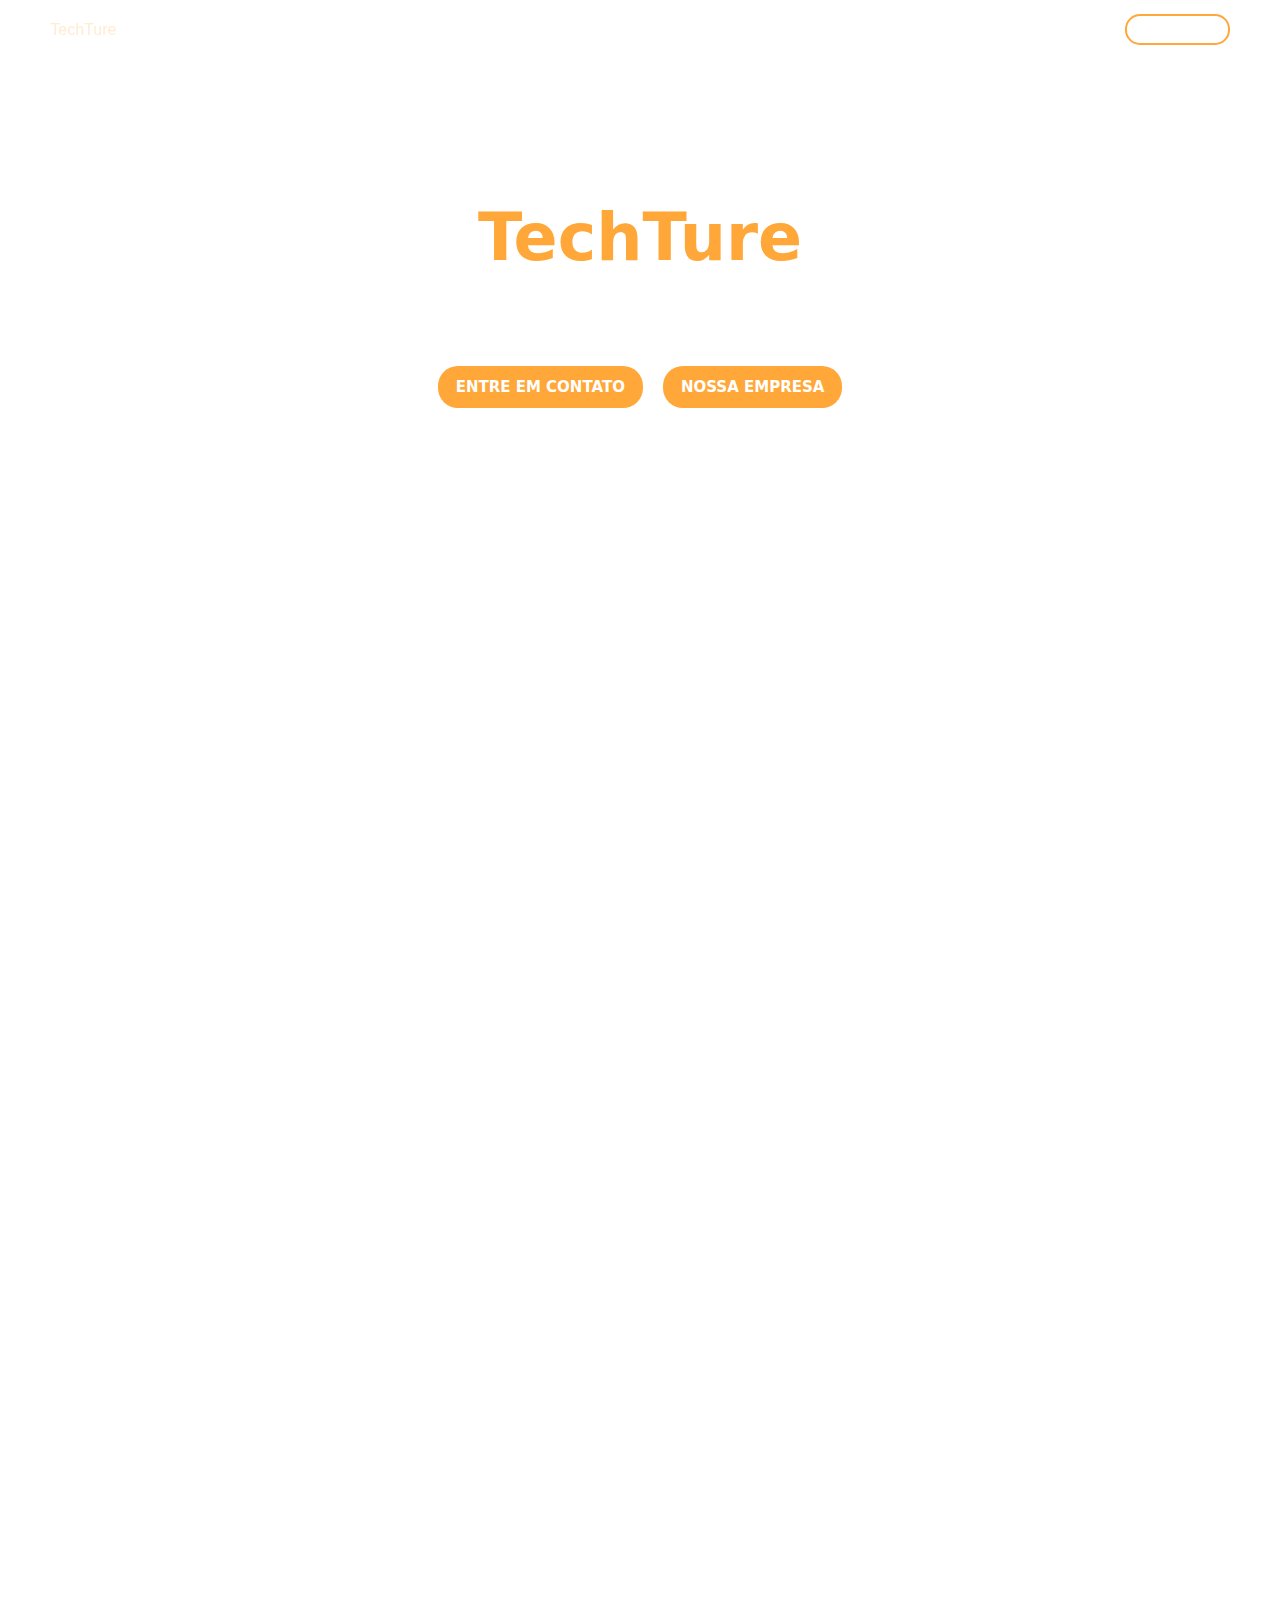
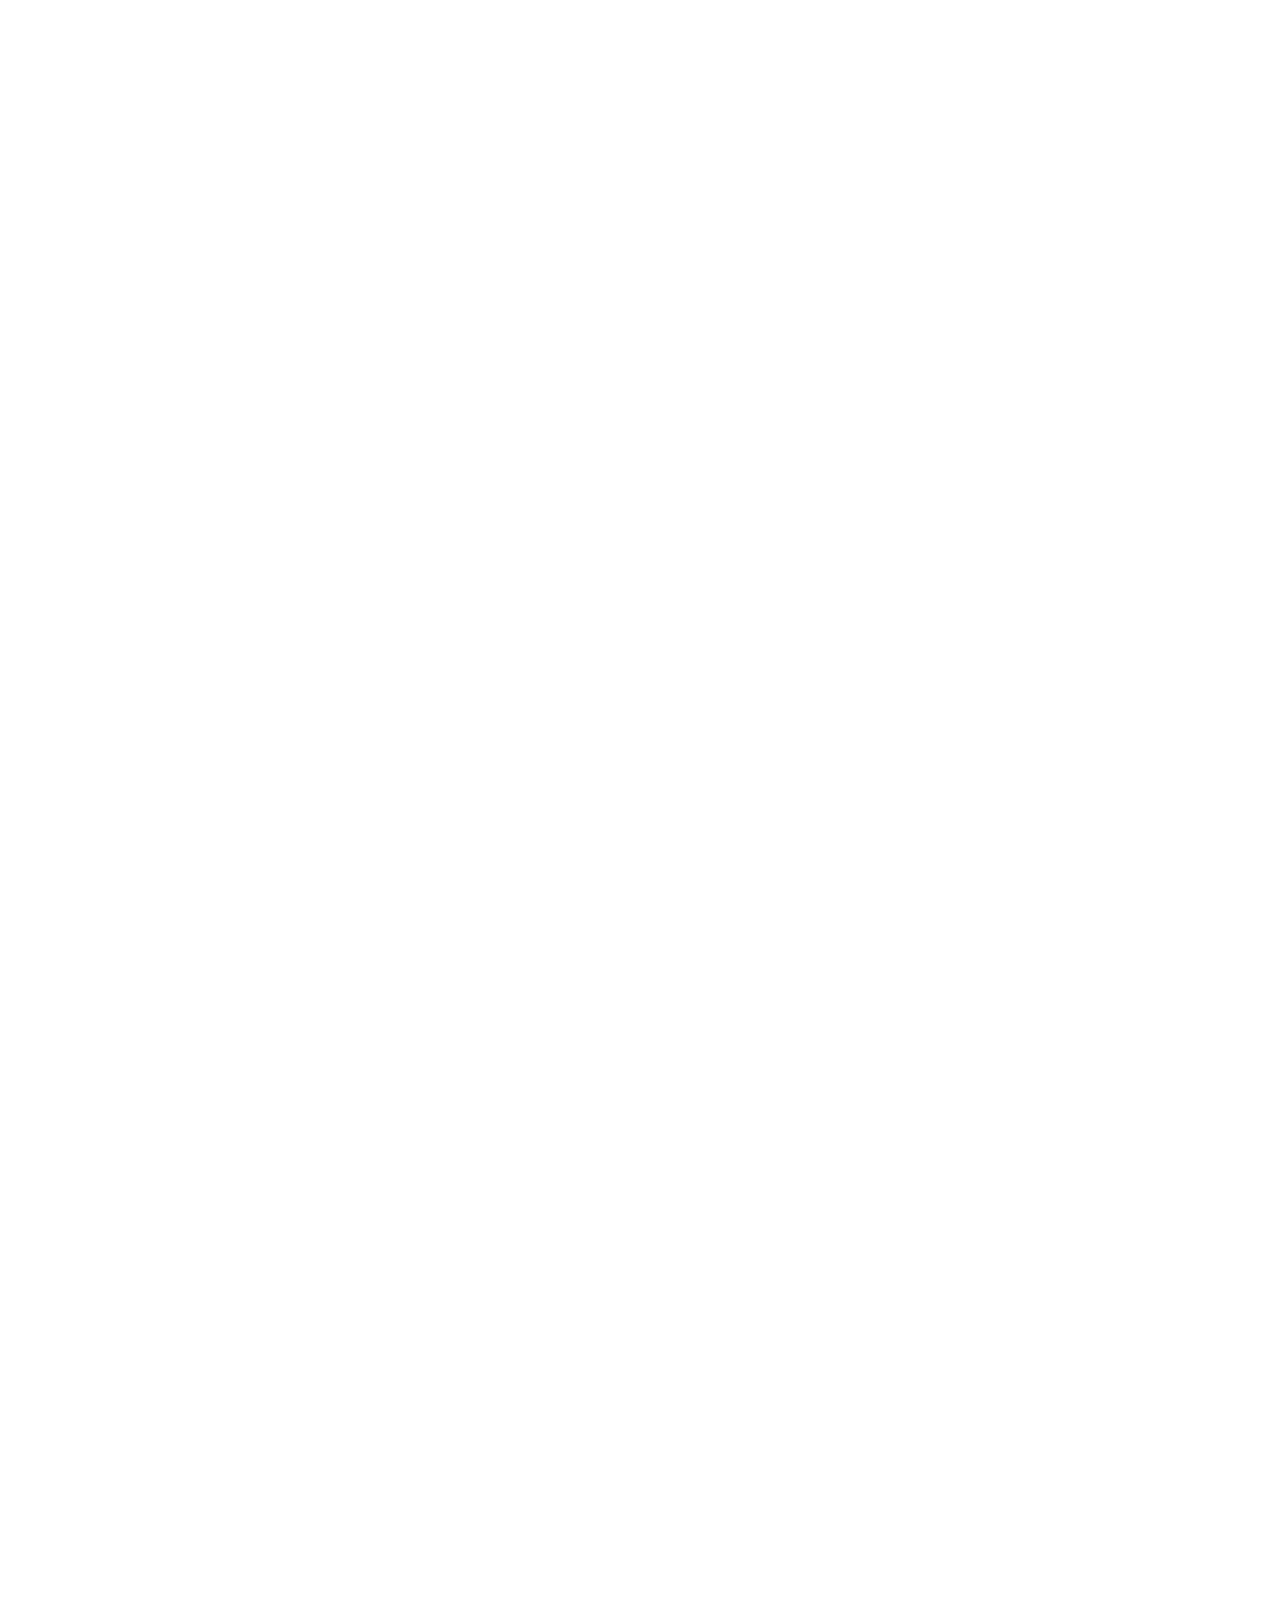
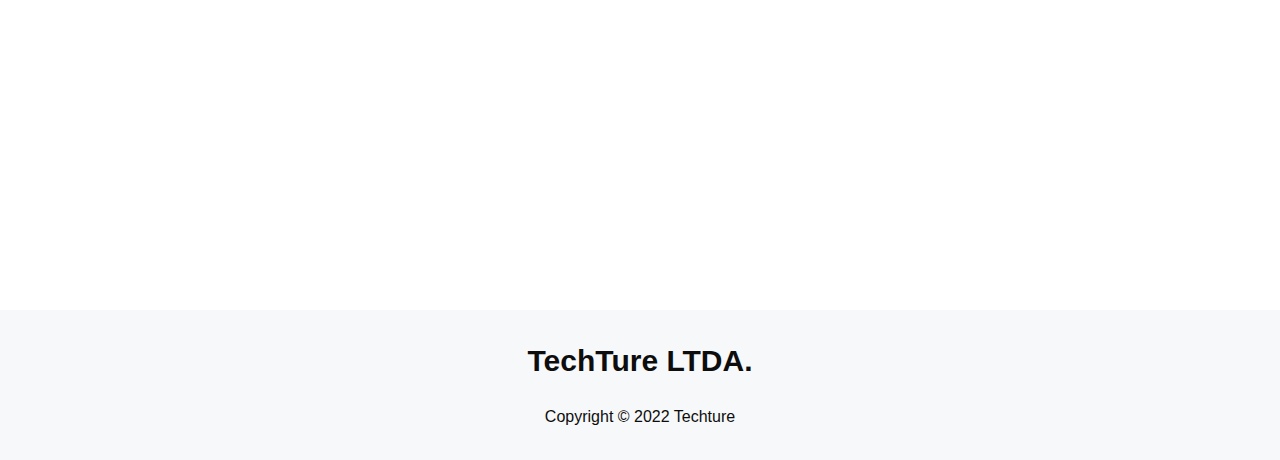
==== index.html @ 6d337899 "first commit" ====
<!DOCTYPE html>
<html lang="pt-br">
    <head>
        <meta charset="UTF-8">
        <meta http-equiv="X-UA-Compatible" content="IE=edge">
        <meta name="viewport" content="width=device-width, initial-scale=1.0">
        <title>TechTure</title>
        <link rel="stylesheet" href="/techture-site/styles/fonts.css">
        <link rel="stylesheet" href="/techture-site/styles/style.css">
        <link rel="stylesheet" href="/techture-site/styles/responsive.css">
        <link rel="icon" href="/techture-site/components/images/icon.png">
        <script src="https://kit.fontawesome.com/c04f498b01.js"  crossorigin="anonymous"></script>
    </head>

    <body>
        <header>
            <p>TechTure</p>
            <nav id="navegar">
                <button id="botao-mobile">Menu
                    <span id="hamburguer"></span>
                </button>
                <ul id="menu-web">
                    <li><a href="#">Home</a></li>
                    <li><a href="#sobremim_section">Nossa empresa</a></li>
                    <li><a href="#solucao_section">Soluções</a></li>
                    <li><a href="#vantagem_section">Vantagens</a></li>
                    <li><a class="btn-contact" href="#contato_section">Contato</a></li>
                </ul>
            </nav>
        </header>
        <main>
            
    
            <section id="inicio_section">
                <div id="inicio_divCentral">
                  
                        <h1><strong id="nome_escrito">TechTure</strong></h1>
                        <p>Gerenciar seus projetos nunca foi tão fácil!</p>
                      <div  class="button-inicio">
                        <div>
                          <a href="#contato_section" class="button" >Entre em contato</a> 
                       </div>
                       <div  
                           <a href="#sobrenos_section"  class="button">Nossa empresa</a>
                       </div>
                </div>
            </section>
    
            <section id="solucao_section" data-anime="up">
              <div class="line"></div>
              <div id="text-solucao">
                <h2>Nós temos as melhores soluções em sistemas
                  de controle de projetos para sua empresa</h2>
                <p>Lorem ipsum dolor sit, amet consectetur adipisicing elit. Consequuntur vel sit voluptates incidunt velit! Maxime porro, sapiente beatae, aut aperiam.
                </p>
              </div>
                <div id="solucao_container">
    
                  <div class="solucao_c1">
                       <img src="/" alt="imagem">
                       <h3>Proj 01</h3>
                       <p>Lorem ipsum dolor sit amet consectetur adipisicing.</p>
                  </div>
  
                  <div class="solucao_c1">
                      <img src="/techture-site/components/images/iteracao (2).png" alt="imagem">
                      <h3>Proj 01</h3>
                      <p>Lorem ipsum dolor sit amet consectetur adipisicing.</p>
                  </div>
  
                  <div class="solucao_c1">
                       <img src="/" alt="imagem">
                       <h3>Proj 01</h3>
                       <p>Lorem ipsum dolor sit amet consectetur adipisicing.</p>
                  </div>
                </div>
       
            </section>
    
            <section id='vantagem_section' data-anime="up">
                <div class="line"></div>
                <div id="text-vantagem">
                  <h2>Nossas Vantagens </h2>
                  <p>Conheça algumas das nossas vantagens</p>
                </div>

                <div class="vantagem1">
                    <div>
                      <img src="" alt="image">
                    </div>
                    <div class="text-vantagem1">
                      <h3>Vantagem 1</h3>
                      <p>Lorem ipsum dolor sit amet consectetur, adipisicing elit. Dignissimos inventore nam esse rerum odio officiis deserunt ad alias quibusdam in.</p>
                   </div>
               </div>

               <div class="vantagem2">
                 
                  <div class="text-vantagem1">
                    <h3>Vantagem 1</h3>
                    <p>Lorem ipsum dolor sit amet consectetur, adipisicing elit. Dignissimos inventore nam esse rerum odio officiis deserunt ad alias quibusdam in.</p>
                 </div>
        
                 <div>
                   <img src="" alt="image">
                  </div>
                
             </div>

              <div class="vantagem3">
                  <div>
                    <img src="" alt="image">
                  </div>
                  <div class="text-vantagem1">
                    <h3>Vantagem 1</h3>
                    <p>Lorem ipsum dolor sit amet consectetur, adipisicing elit. Dignissimos inventore nam esse rerum odio officiis deserunt ad alias quibusdam in.</p>
                  </div>
             </div>
                    
    
          
    
       
        </section>

        <section class="contact" id='contato_section' data-anime="up">
          <div class="container">
            <div class="contact-box">
              <div class="contact-info">
                <h2>Entre em contato</h2>
                 <p>Abaixo estão nossos canais de comunicação no qual você pode tirar dúvidas, dar sugestões e/ou comentários, solicitar propostas, etc. 
                  Seu contato é muito importante para nós e teremos o maior prazer em atendê-lo.</p>
                <div class="information-wrap">
                  <div class="information">
                    <div class="contact-icon">
                      <i class="fas fa-map-marker-alt"></i>
                    </div>
                    <p class="info-text">Limeira, São Paulo</p>
                  </div>
  
                  <div class="information">
                    <div class="contact-icon">
                      <i class="fas fa-paper-plane"></i>
                    </div>
                    <p class="info-text">techture@gmail.com</p>
                  </div>

                  <div class="information">
                    <div class="contact-icon">
                      <i class="fas fa-phone"></i>
                    </div>
                    <p class="info-text">(19) 4056-2919</p>
                  </div>

    
                       <div class="social-media ">
                        <a href="/"><i class="fa-brands fa-linkedin fa-5x"></i></a>
                        <a href="/"><i class="fa-brands fa-facebook-square fa-5x"></i></a>
                        <a href="/"><i class="fa-brands fa-instagram fa-5x"></i></a>
                      </div>

                
               </div>
               </div>
  
              <div class="contact-form">
                <h3 class="title">Como nós podemos te ajudar?</h3>
                <p>Seu problema é nosso problema. Conte-nos um pouco sobre ele
                   enviando um e-mail preenchendo os campos do formulário abaixo 
                   e retornaremos o seu contato o mais breve possível. </p>
                <div class="row">
                  <input
                    type="text"
                    class="contact-input"
                    placeholder="Nome"
                  />
                  <input
                    type="text"
                    class="contact-input"
                    placeholder="Sobrenome"
                  />
                </div>
  
                <div class="row">
                  <input type="text" class="contact-input" placeholder="Telefone" />
                  <input type="email" class="contact-input" placeholder="E-mail" />
                </div>
  
                <div class="row">
                  <textarea
                    name="message"
                    class="contact-input textarea"
                    placeholder="Mensagem"
                  ></textarea>
                </div>
                <button type="submit"  id="btn-ctt">Enviar</button>
               </div>
            </div>
          </div>
        </section>
    </main>

        <footer>
            <h3>TechTure LTDA.</h3>
            <div>
                <a href="/"><i class="fa-brands fa-linkedin fa-2x"></i></a>
                <a href="/"><i class="fa-brands fa-facebook-square fa-2x"></i></a>
                <a href="/"><i class="fa-brands fa-instagram fa-2x"></i></a>
            </div>
            <p>Copyright &copy; 2022 Techture</p>
        </footer>
        <script src="/HEPTA_SITE/js/script.js"></script>
    </body>
    
    </html>
---- techture-site/styles/style.css ----
/*========================geral==========================*/


:root {
    --gray-color: #0D0D0D;
    --dark-color: #000000;
    --light-color:  #FFFFFF;
    --back-color: #F7F8F9;
    --blue-color: #FFA738;
    --orange-light-color:  #FFB251;
    --dark-blue: #1e2b32;
  }

* {
    font-family: 'Franklin Gothic Medium', 'Arial Narrow', Arial, sans-serif;
    box-sizing: border-box;
    text-decoration: none;
    padding: 0;
    margin: 0;
    border: none;
    scroll-behavior: smooth;
}

body {
     font-family: system-ui, -apple-system, BlinkMacSystemFont, 'Segoe UI', Roboto, Oxygen, Ubuntu, Cantarell, 'Open Sans', 'Helvetica Neue', sans-serif ;
     background-color: var(--light-color);
}




.button{
  font-size: 15px;
  text-transform: uppercase;
  font-weight: 600;
  font-family: system-ui, -apple-system, BlinkMacSystemFont, 'Segoe UI', Roboto, Oxygen, Ubuntu, Cantarell, 'Open Sans', 'Helvetica Neue', sans-serif;
  background-color: var(--blue-color);
  color: var(--light-color);
  padding: 12px 18px;
  border: none;
  transition: .2s;
  border-radius: 20px;
  
}
.button:hover{
  background-color: var(--orange-light-color);
}
/*=======================cabeçalho=======================*/

header {
    display: flex;
    justify-content: space-around;
    align-items: center;
    height: 60px;
    position: fixed;
    top: 0;
    left: 0;
    width: 100%;
    background-color: rgba(0, 0, 0, 0);
    z-index: 1;
    
}

header.ativo{
    background-color: var(--gray-color);
    border-bottom: none;
    transition: .5s;
}

header p {
    font-weight: 400;
    color: #FFECD1;
}

#menu-web {
    display: flex;
    list-style: none;
    gap: 60px;
    margin-left: 20rem;
    
}

#menu-web a {
    font-size: 15px;
    font-weight: 20;
    text-transform: uppercase;
    color: var(--light-color);
    gap: 60px;
}

#menu-web a:hover{
    color: var(--blue-color);
    transition: .3s;
}

#menu-web .btn-contact{
  border: 2px solid;
  border-radius: 15px;
  padding: 5px 15px;
  border-color: var(--blue-color);
}
#botao-mobile{
    display: none;
}

/*=========================seção inicial========================*/

#inicio_section{
    height: 95vh;
    background-image: /*linear-gradient(rgba(0, 0, 0, 0.3), rgba(0,0,0,0.1)),*/ url("/HEPTA_SITE/components/images/fundo.png");
    background-size: cover;
    padding-top: 200px;
}


#inicio_divCentral{
    display: flex;
    width: 80%;
    margin: 0 auto;
    align-items: center;
    flex-direction: column;
    gap: 10px;  
    
 
}

#inicio_section div p{
    font-size: 40px;
    color: var(--light-color);
    margin-bottom: 25px;
    font-family: system-ui, -apple-system, BlinkMacSystemFont, 'Segoe UI', Roboto, Oxygen, Ubuntu, Cantarell, 'Open Sans', 'Helvetica Neue', sans-serif;

}

 .button-inicio{
    display: flex;
    flex-direction: row;
    align-items: center;
    gap: 20px;
     
}



#inicio_section strong {
    font-size: 65px;
    color: var(--blue-color);
    font-family: system-ui, -apple-system, BlinkMacSystemFont, 'Segoe UI', Roboto, Oxygen, Ubuntu, Cantarell, 'Open Sans', 'Helvetica Neue', sans-serif;
}



/*=========================seção soluçao======================*/
/*line*/

.line {
    width: 100px;
    height: 3px;
    background: var(--blue-color);
    display: flex;
    margin:20px auto 0 auto;
    
}

#solucao_section {
    background-color: var(--back-color);
    display: flex;
    flex-direction: column;
    justify-content: center;
    align-items: center;
    text-align: center;
    padding-top: 60px;

}

#solucao_section h3{
  font-size: 30px;
  padding: 3rem  15rem;
  color: var(--dark-color);
}

#solucao_section p {
    font-family:system-ui, -apple-system, BlinkMacSystemFont, 'Segoe UI', Roboto, Oxygen, Ubuntu, Cantarell, 'Open Sans', 'Helvetica Neue', sans-serif;
    font-size: 20px;
    width: 70%;
    margin-bottom: 20px;
    color: #5D5F64;
    font-weight: 400;
}




#text-solucao{
    display: flex;
    flex-direction: column;
    justify-content: center;
    align-items: center;
    text-align: center;
    padding-top: 20px;
    width: 100%;
    margin-bottom: 30px;
    
}

#text-solucao h2{
  font-size: 35px;
  padding: 0 15rem;
  margin-bottom: 2rem;
}

#text-solucao p{
  color: #5D5F64;
  padding: 0 3rem;
  font-weight: 400;
  font-size: 20px;
}

#solucao_container {
    display: grid;
    grid-template-columns: 1fr 1fr 1fr;
    margin: 0 50px;
    padding: 0 50px;
    margin-bottom: 35px;
}

/* div dos container*/

.solucao_c1 {
    background-color: var(--light-color);
    width: 360px;
    height: 360px;
    padding: 30px;
    margin: 10px;
    border-radius: 10px;
    display: flex;
    flex-direction: column;
    align-items: center;
}

/*===================== seção vantagens==================*/

#vantagem_section{
  background-color: var(--light-color);
  padding-top: 40px;
}

#text-vantagem{
display: flex;
flex-direction: column;
align-items: center;
padding: 20px 0;
}

#text-vantagem h2{
  font-size: 35px;
  color: var(--dark-color);
  font-family: system-ui, -apple-system, BlinkMacSystemFont, 'Segoe UI', Roboto, Oxygen, Ubuntu, Cantarell, 'Open Sans', 'Helvetica Neue', sans-serif;
}

#text-vantagem p{
  font-size: 20px;
  color: #5D5F64;
  padding: 0 3rem;
  font-weight: 400;
  font-family: system-ui, -apple-system, BlinkMacSystemFont, 'Segoe UI', Roboto, Oxygen, Ubuntu, Cantarell, 'Open Sans', 'Helvetica Neue', sans-serif;
}

.vantagem1{
  display: flex;
  align-items: flex-end;
  padding: 20px 10rem;
  margin-bottom: 10rem;
}

.vantagem2{
  display: flex;
  align-items: flex-start;
  text-align: right;
  padding: 20px 10rem;
  margin-bottom: 10rem;
}

.vantagem3{
  display: flex;
  align-items: flex-end;
  padding: 20px 10rem;
  margin-bottom: 10rem;
}

#vantagem_section h3{
  padding: 0 2rem;
  font-size: 30px;
  color: var(--dark-color);
  font-family: system-ui, -apple-system, BlinkMacSystemFont, 'Segoe UI', Roboto, Oxygen, Ubuntu, Cantarell, 'Open Sans', 'Helvetica Neue', sans-serif;
}
#vantagem_section  p{
  font-size: 20px;
  font-family: system-ui, -apple-system, BlinkMacSystemFont, 'Segoe UI', Roboto, Oxygen, Ubuntu, Cantarell, 'Open Sans', 'Helvetica Neue', sans-serif;
  color: #5D5F64;
  padding: 1rem 2rem;
}
/*===================== seção contato ===================*/
.contact {
    position: relative;
    width: 100%;
  }
  
  
  
.contact-box {
    width: 100%;
    background-color: var(--gray-color);
    padding: 6rem 3.5rem;
    display: grid;
    grid-template-columns: repeat(2, 1fr);
  }
  
  .contact-info h2{
    font-size: 2rem;
    left: 0;
    transform: initial;
    color: var(--blue-color);
    margin-bottom: 1rem;
  }

  .contact-info p{
    font-family: system-ui, -apple-system, BlinkMacSystemFont, 'Segoe UI', Roboto, Oxygen, Ubuntu, Cantarell, 'Open Sans', 'Helvetica Neue', sans-serif;
    color: var(--light-color);
    padding-right: 6rem;
  }  

  .contact-info .info-text{
    font-family: system-ui, -apple-system, BlinkMacSystemFont, 'Segoe UI', Roboto, Oxygen, Ubuntu, Cantarell, 'Open Sans', 'Helvetica Neue', sans-serif;
    color: var(--light-color);
    font-size: 18px;
  }     



  .contact-info .social-media i{
    color: var(--blue-color);
    font-size: 3rem;
    letter-spacing: 1rem;
    margin-top: 3rem;
  }
  
  .information-wrap {
    margin-top: 4rem;
  }
  
  .information {
    display: flex;
    align-items: center;
  }
  
  .information:not(:last-child) {
    margin-bottom: 1.3rem;
  }
  
  .contact-icon {
    min-width: 50px;
    height: 50px;
    display: inline-block;
    border-radius: 50%;
    background-color: var(--blue-color);
    color: var(--light-color);
    text-align: center;
    font-size: 1.4rem;
    margin-right: 1rem;
   
  }
  
  .contact-icon i {
    line-height: 50px;
  }
  
  .info-text {
    font-size: 1.3rem;
    display: inline-block;
  }

   .contact-form {
    padding-top: -2.2rem;
      
  }
  .contact-form .title:after {
    display: none;
  }
  
  .contact-form .title {
    margin-bottom: 1rem;
    color: var(--blue-color);
    font-size: 2rem;
  }
  .contact-form p{
    color: var(--light-color);
    margin-bottom: 1rem;
    font-family: system-ui, -apple-system, BlinkMacSystemFont, 'Segoe UI', Roboto, Oxygen, Ubuntu, Cantarell, 'Open Sans', 'Helvetica Neue', sans-serif;

  }
  
  .contact-form .row {
    width: 100%;
    display: grid;
    grid-template-columns: repeat(auto-fit, minmax(120px, 1fr));
    grid-column-gap: 0.6rem;
  }
  
  .contact-input {
    padding: 1.2rem ;
    margin: 0.6rem 0;
    border: none;
    outline: none;
    background: var(--light-color);
    border-radius: 2rem;
    font-weight: 600;
    font-size: 1.10rem;
    transition: 0.3s;
  }
  
  .contact-input::placeholder {
    font-weight: 400;
  }
  
  .contact-input.textarea {
    resize: none;
    min-height: 220px;
    border-radius: 2rem;
  }
  
  .contact-input:hover {
    background: #ececec;
    border: 3px solid var(--blue-color);
  }
  
  .contact-input:focus {
    background: #eaeaea;
  }
  
  #btn-ctt {
    padding: 18px 30px;
    border-radius: 30px;
    margin-top: 0.6rem;
    background-color: var(--blue-color);
    color: var(--light-color) ;
    font-size: 20px;
  }
  #btn-ctt:hover {
    background-color: var(--orange-light-color);
  }
/*===================== footer ===================*/

footer{
    background-color: var(--back-color);
    color: var(--gray-color);
    display: flex;
    flex-direction: column;
    align-items: center;
    justify-content: center;
    gap: 15px;
    height: 150px;
}

footer a{
    color:var(--gray-color);
}

footer h3{
    font-size: 30px;
}


/*===================== animando sections ao scrolar tela ===================*/

[data-anime]{
    opacity: 0;
    transition: 1s;
}

[data-anime="up"]{
    transform: translate3d(-100px, 0px, 0px);
}

[data-anime].animate{
    opacity: 1;
    transform: translate3d(0px, 0px, 0px);
}
---- techture-site/styles/responsive.css ----
/* Extra small devices (phones, 600px and down) */
@media only screen and (max-width: 600px) {


    /*========================geral==========================*/

    #sobremim_section,
    #projetos_section,
    #contato_section {
        padding: 20px;
    }

    .titulo {
        font-size: 30px;
        margin: 40px;
        color: #73A4BF;
        border-bottom: 2px solid #73A4BF;
    }


    /*=======================cabeçalho=======================*/

   

    #botao-mobile {
        display: flex;
        border: none;
        color: #FFECD1;
        font-size: 20px;
        background-color: #001524;
        cursor: pointer;
        gap: 15px;
    }

    #hamburguer{
        display: block;
        width: 20px;
        border-top: 2px solid #FFECD1;
    }

    #hamburguer::after, #hamburguer::before{
        background: #FFECD1;
        display: block;
        width: 20px;
        height: 2px;
        content: '';
        margin-top: 7px;
        transition: .6s;
        position: relative;
    }

    #navegar.active #hamburguer{
        border-top-color: transparent;
    }

    #navegar.active #hamburguer::after{
        transform: rotate(135deg);
        top: -9px;
    }

    #navegar.active #hamburguer::before{
        transform: rotate(-135deg);
    }

    #menu-web {
        display: block;
        position: absolute;
        width: 100%;
        top: 60px;
        right: 0px;
        background-color: #001524;
        z-index: 1000;
        height: 0px;
        transition: .6s;
        visibility: hidden;
        overflow-y: hidden;
    }

    #navegar.active #menu-web {
        
        height: calc(100vh - 60px);
        visibility: visible;
        overflow-y: auto;
    }

   
    #menu-web li:hover{
        background-color: #001524;
        filter: brightness(1.5);
        
    }

    #menu-web li a{
        display: inline-block;
        padding: 20px;
        border-bottom: 2px solid #FFECD1;
        width: 100%;
    }

    /*=========================seção inicial========================*/


    #inicio_divCentral {
        display: flex;
        flex-direction: column;
        justify-content: space-between;
        align-items: center;
        text-align: center;
        gap: 50px;
        margin-top: 100px;
        margin-bottom: 50px;
    }

    #inicio_section div h1 {
        font-size: 30px;
        margin-bottom: 50px;
    }


    /*=========================seção sobre mim======================*/

    #sobremim_section p {
        font-size: 15px;
        width: 80%;
        margin-bottom: 10px;
    }

    #sobremim_section div{
        display: flex;
        align-items: center;
        justify-content: space-around;
        width: 90%;
        margin-bottom: 35px;
        
    }


    /*===================== seção projetos ===================*/

    #projetos_container {
        display: grid;
        grid-template-columns: 1fr;
    }


    /*===================== seção contato ===================*/

    #contato_section p {
        font-size: 18px;
    }

    #contato_section div{
        display: flex;
        align-items: center;
        justify-content: space-around;
        width: 90%;
        margin-bottom: 35px;
        color: #FFECD1;
    }


}

@media only screen and (max-width: 800px) and (min-width: 600px) {

    #inicio_divCentral {
        display: flex;
        flex-direction: column;
        justify-content: space-between;
        align-items: center;
        text-align: center;
        gap: 50px;
        margin-top: 100px;
        margin-bottom: 50px;
    }

    #inicio_section div h1 {
        font-size: 45px;
        margin-bottom: 50px;
    }

    #projetos_container {
        display: grid;
        grid-template-columns: 1fr 1fr;
    }

}
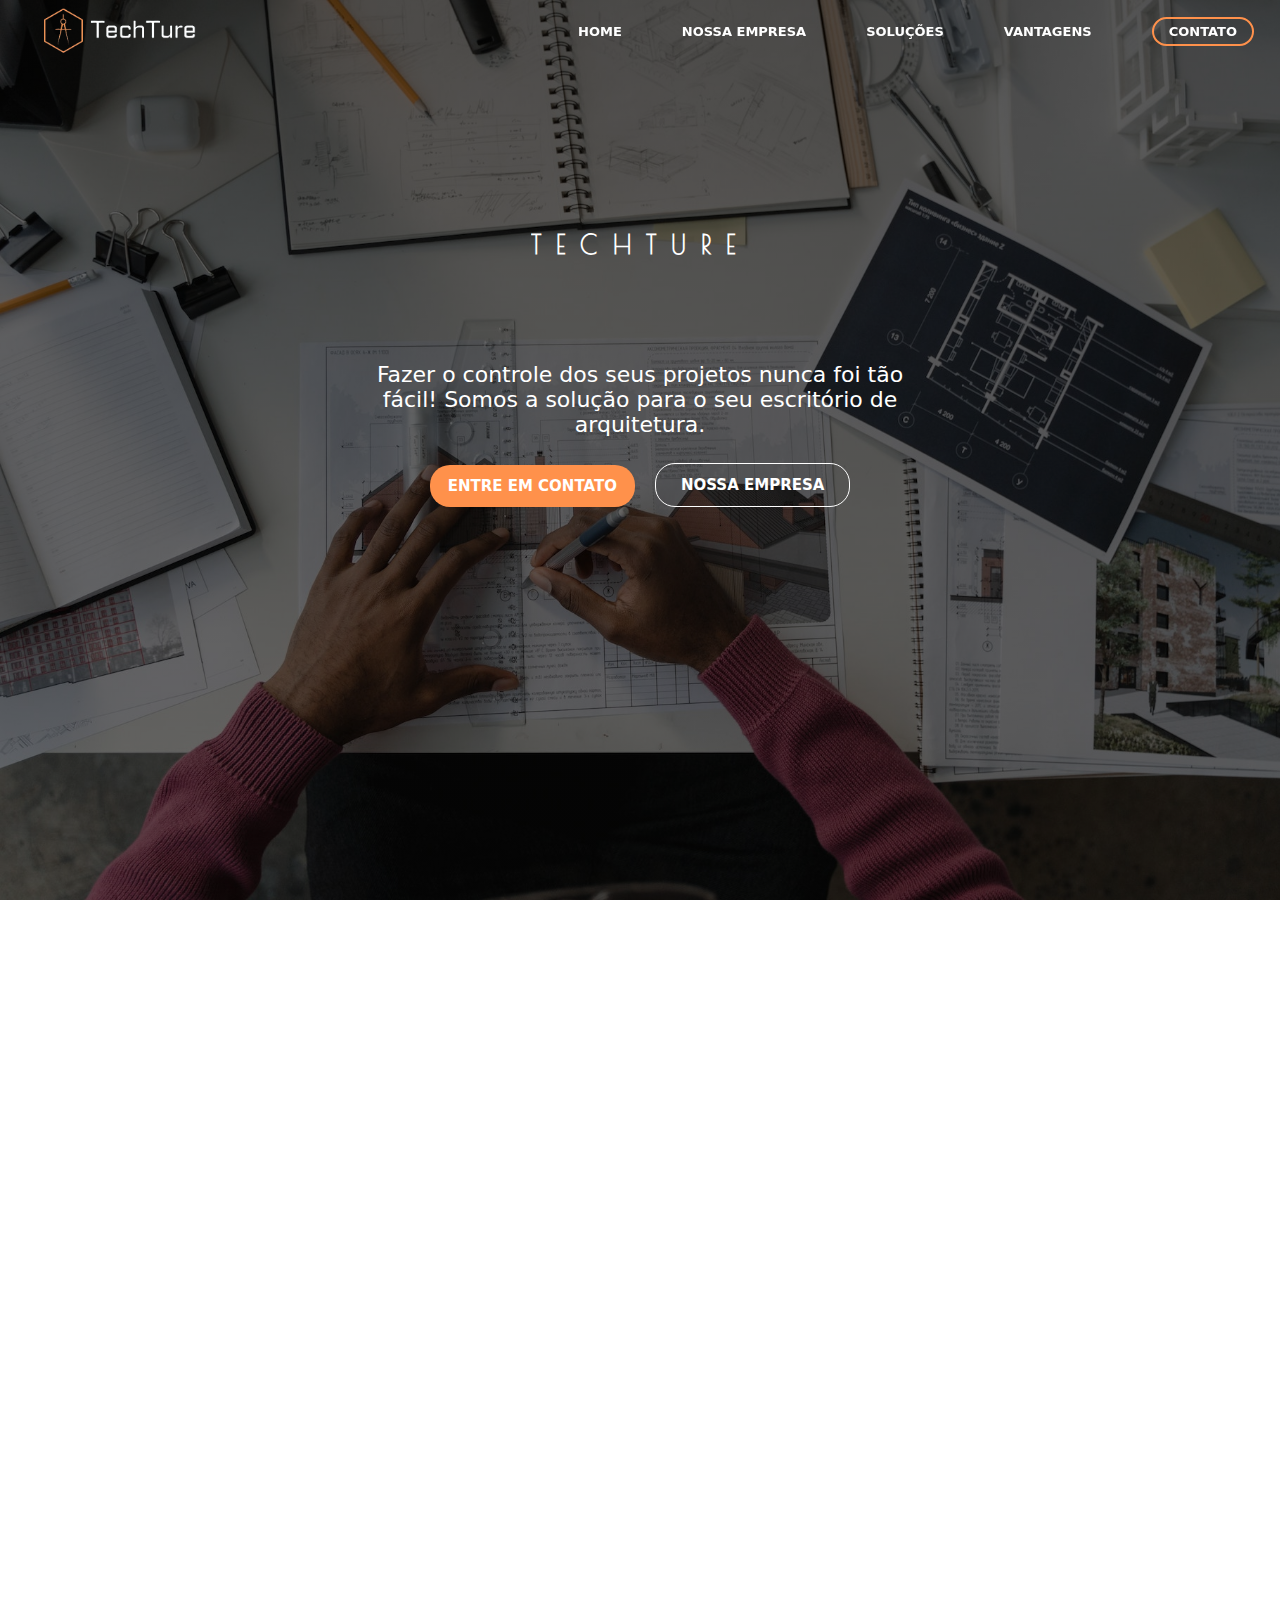
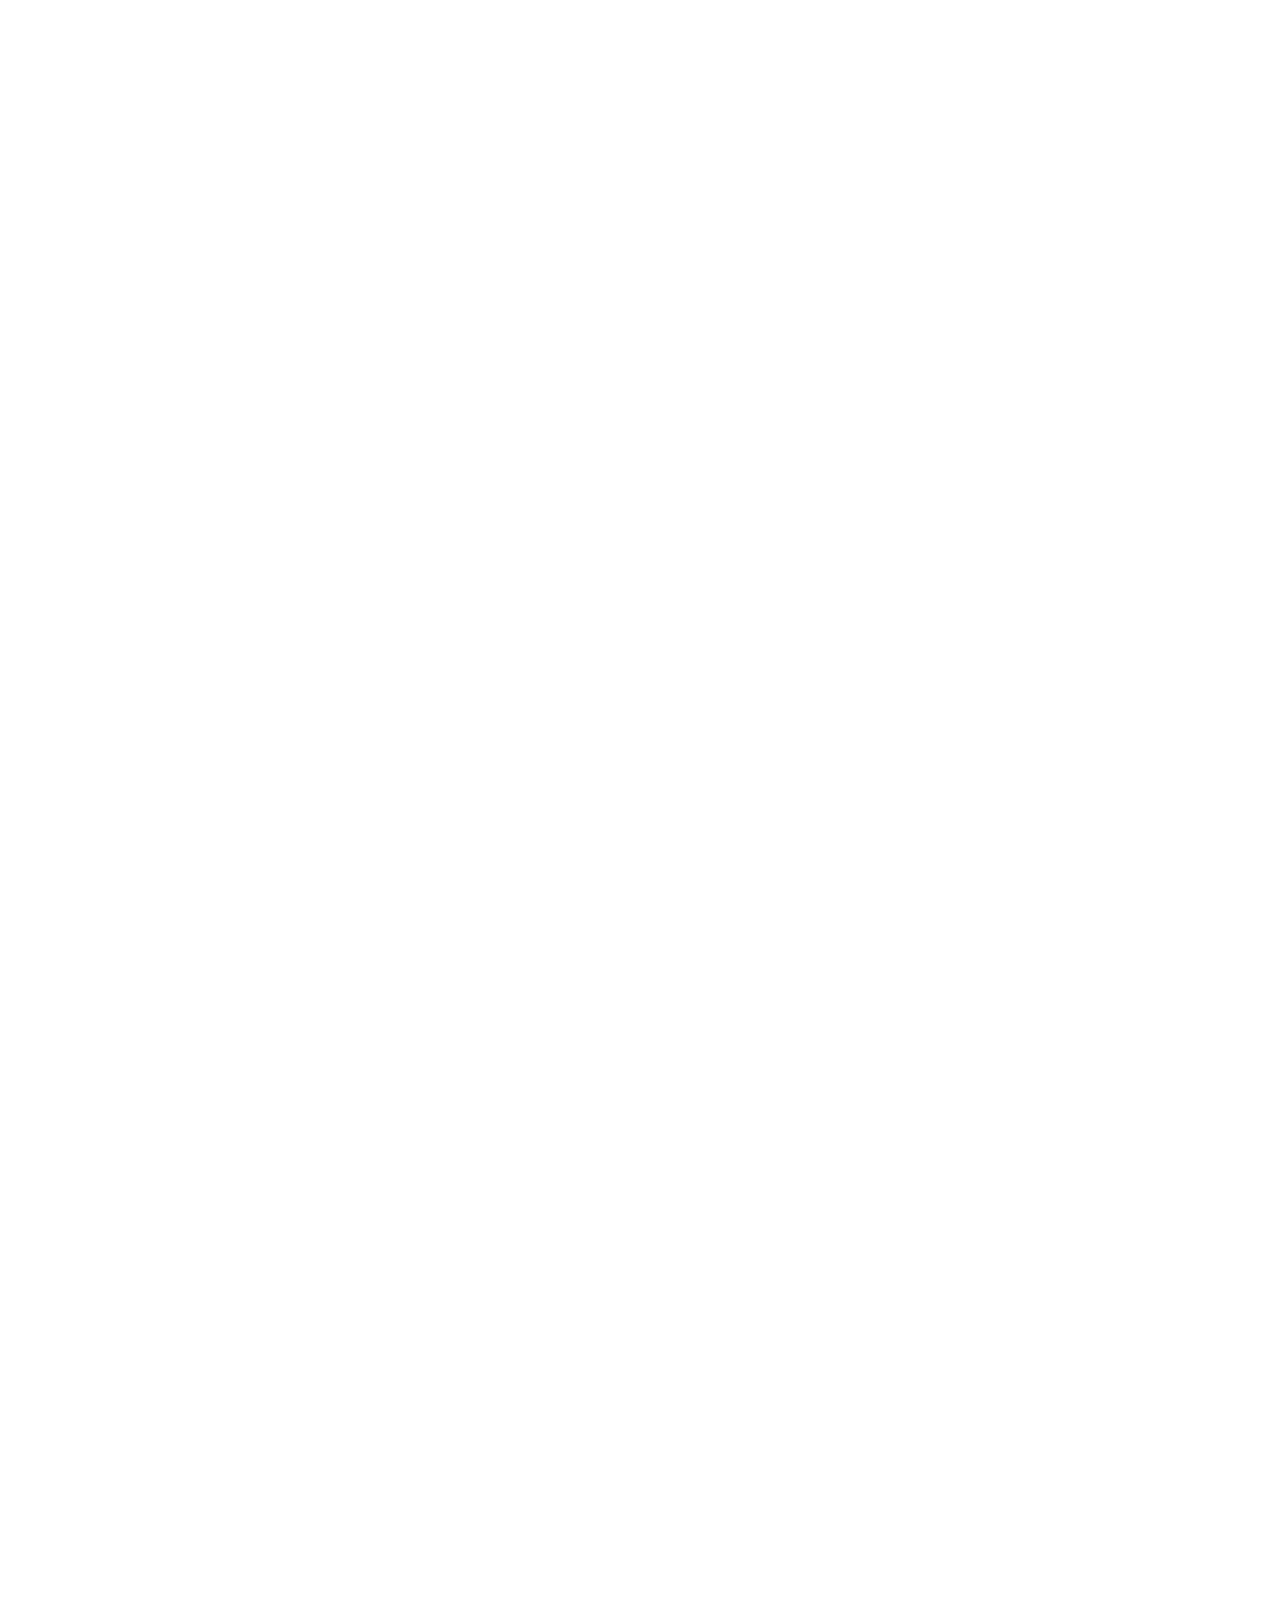
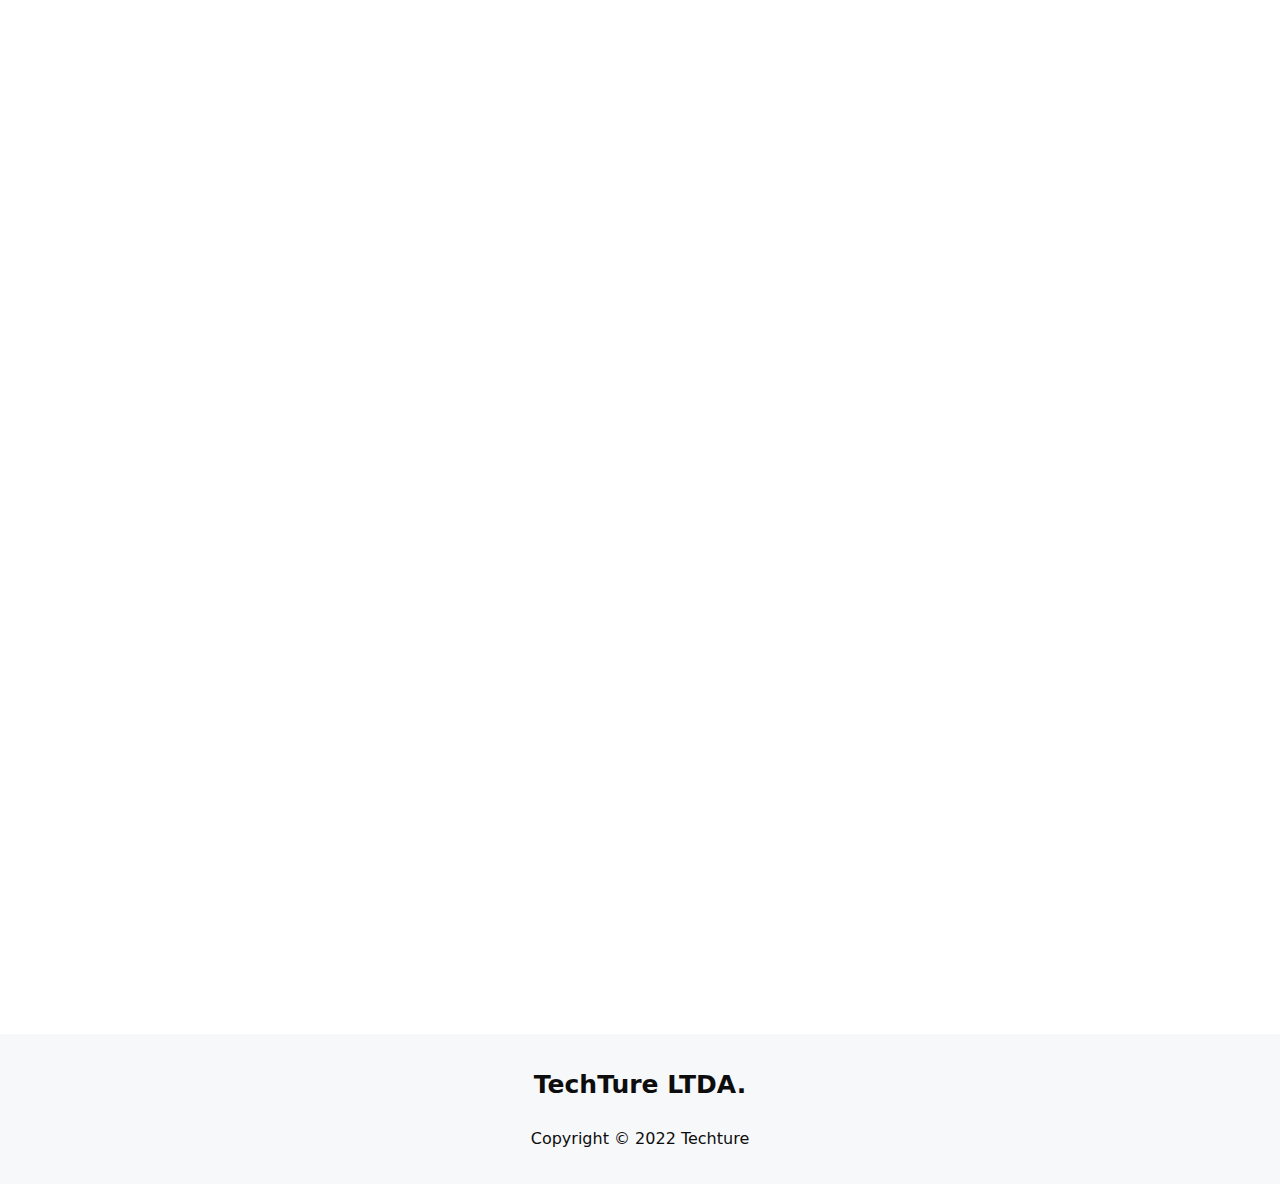
==== commit 8e9e7f71: "nova atualização" ====
--- a/index.html
+++ b/index.html
@@ -8,20 +8,21 @@
         <link rel="stylesheet" href="/techture-site/styles/fonts.css">
         <link rel="stylesheet" href="/techture-site/styles/style.css">
         <link rel="stylesheet" href="/techture-site/styles/responsive.css">
-        <link rel="icon" href="/techture-site/components/images/icon.png">
+        <link rel="icon" href="/techture-site/components/images/icone.png">
+        <script src="https://unpkg.com/scrollreveal"></script>
         <script src="https://kit.fontawesome.com/c04f498b01.js"  crossorigin="anonymous"></script>
     </head>
 
     <body>
         <header>
-            <p>TechTure</p>
+            <img class="logo" src="/techture-site/components/images/logo.png" alt="">
             <nav id="navegar">
-                <button id="botao-mobile">Menu
+                <button id="botao-mobile">
                     <span id="hamburguer"></span>
                 </button>
                 <ul id="menu-web">
                     <li><a href="#">Home</a></li>
-                    <li><a href="#sobremim_section">Nossa empresa</a></li>
+                    <li><a href="nossaEmpresa.html">Nossa empresa</a></li>
                     <li><a href="#solucao_section">Soluções</a></li>
                     <li><a href="#vantagem_section">Vantagens</a></li>
                     <li><a class="btn-contact" href="#contato_section">Contato</a></li>
@@ -34,14 +35,15 @@
             <section id="inicio_section">
                 <div id="inicio_divCentral">
                   
-                        <h1><strong id="nome_escrito">TechTure</strong></h1>
-                        <p>Gerenciar seus projetos nunca foi tão fácil!</p>
+                        <h1 class="title-inicio type-animation">TechTure</h1>
+                        <p class="text-inicio">Gerencie os seus projetos</p>
+                        <p class="text2-inicio">Fazer o controle dos seus projetos nunca foi tão fácil! Somos a solução para o seu escritório de arquitetura.</p>
                       <div  class="button-inicio">
                         <div>
                           <a href="#contato_section" class="button" >Entre em contato</a> 
                        </div>
                        <div  
-                           <a href="#sobrenos_section"  class="button">Nossa empresa</a>
+                           <a  class="btn2-inicio" href="#sobrenos_section">Nossa empresa</a>
                        </div>
                 </div>
             </section>
@@ -51,29 +53,31 @@
               <div id="text-solucao">
                 <h2>Nós temos as melhores soluções em sistemas
                   de controle de projetos para sua empresa</h2>
-                <p>Lorem ipsum dolor sit, amet consectetur adipisicing elit. Consequuntur vel sit voluptates incidunt velit! Maxime porro, sapiente beatae, aut aperiam.
+                <p>Conheça nosso portifólio de soluções sobre o software da TechTure. Com ele você terá um maior controle e agilidade nos processos da sua empresa.
                 </p>
               </div>
                 <div id="solucao_container">
     
-                  <div class="solucao_c1">
+                  <div class="solucao-card">
                        <img src="/" alt="imagem">
-                       <h3>Proj 01</h3>
+                       <h3>Software Integrado</h3>
                        <p>Lorem ipsum dolor sit amet consectetur adipisicing.</p>
                   </div>
   
-                  <div class="solucao_c1">
+                  <div class="solucao-card">
                       <img src="/techture-site/components/images/iteracao (2).png" alt="imagem">
-                      <h3>Proj 01</h3>
+                      <h3>Site Portifólio</h3>
                       <p>Lorem ipsum dolor sit amet consectetur adipisicing.</p>
                   </div>
   
-                  <div class="solucao_c1">
+                  <div class="solucao-card">
                        <img src="/" alt="imagem">
-                       <h3>Proj 01</h3>
+                       <h3>Gerenciador de projetos</h3>
                        <p>Lorem ipsum dolor sit amet consectetur adipisicing.</p>
                   </div>
                 </div>
+
+                <img class="img-fundo-solucao" src="/techture-site/components/images/imagem-fundo.png" alt="imagem">
        
             </section>
     
@@ -86,11 +90,11 @@
 
                 <div class="vantagem1">
                     <div>
-                      <img src="" alt="image">
+                      <img class="icon-vantagem" src="/techture-site/components/images/designer-de-web (1).png" alt="icone">
                     </div>
                     <div class="text-vantagem1">
-                      <h3>Vantagem 1</h3>
-                      <p>Lorem ipsum dolor sit amet consectetur, adipisicing elit. Dignissimos inventore nam esse rerum odio officiis deserunt ad alias quibusdam in.</p>
+                      <h3>Desenvolvimento Próprio</h3>
+                      <p>Autonomia na gestão de todos os processos do sistema, apresentando agilidade nas manutenções legais, específicas e nas soluções de problemas, proporcionando tranquilidade à sua empresa.</p>
                    </div>
                </div>
 
@@ -209,7 +213,12 @@
             </div>
             <p>Copyright &copy; 2022 Techture</p>
         </footer>
-        <script src="/HEPTA_SITE/js/script.js"></script>
+        <script src="/techture-site/js/script.js"></script>
+        <script src="/techture-site/js/vanilla tilt.js"></script>
+        <script>
+          VanillaTilt.init(document.querySelectorAll(".solucao-card"));
+         
+        </script>
     </body>
     
     </html>--- a/techture-site/styles/style.css
+++ b/techture-site/styles/style.css
@@ -1,3 +1,8 @@
+
+@import url('https://fonts.googleapis.com/css2? family= Share+Tech & display=swap');
+@import url('https://fonts.googleapis.com/css2?family=Poiret+One&display=swap');
+@import url('https://fonts.googleapis.com/css2?family=Poiret+One&family=Six+Caps&display=swap');
+@import url('https://fonts.googleapis.com/css2?family=Kanit:wght@100&family=Poiret+One&family=Six+Caps&display=swap');
 /*========================geral==========================*/
 
 
@@ -6,13 +11,13 @@
     --dark-color: #000000;
     --light-color:  #FFFFFF;
     --back-color: #F7F8F9;
-    --blue-color: #FFA738;
+    --blue-color: #FF914b;
     --orange-light-color:  #FFB251;
     --dark-blue: #1e2b32;
   }
 
 * {
-    font-family: 'Franklin Gothic Medium', 'Arial Narrow', Arial, sans-serif;
+    font-family: system-ui, -apple-system, BlinkMacSystemFont, 'Segoe UI', Roboto, Oxygen, Ubuntu, Cantarell, 'Open Sans', 'Helvetica Neue', sans-serif ;
     box-sizing: border-box;
     text-decoration: none;
     padding: 0;
@@ -43,8 +48,29 @@
   
 }
 .button:hover{
-  background-color: var(--orange-light-color);
-}
+  border: 1px solid var(--light-color);
+  background-color: transparent;
+}
+
+.btn2-inicio{
+  font-size: 15px;
+  text-transform: uppercase;
+  font-weight: 600;
+  font-family: system-ui, -apple-system, BlinkMacSystemFont, 'Segoe UI', Roboto, Oxygen, Ubuntu, Cantarell, 'Open Sans', 'Helvetica Neue', sans-serif;
+  color: var(--light-color);
+  padding: 12px 25px;
+  border: 1px solid var(--light-color);
+  border-radius: 20px;
+  
+}
+.btn2-inicio:hover{
+  background-color: var(--blue-color);
+  color: var(--light-color);
+  border: none;
+  transition: .3s;
+}
+
+
 /*=======================cabeçalho=======================*/
 
 header {
@@ -67,9 +93,9 @@
     transition: .5s;
 }
 
-header p {
-    font-weight: 400;
-    color: #FFECD1;
+header .logo {
+  margin-top: 2px;
+   width: 180px;
 }
 
 #menu-web {
@@ -81,11 +107,11 @@
 }
 
 #menu-web a {
-    font-size: 15px;
-    font-weight: 20;
+    font-size: 13px;
+    font-weight: 600;
     text-transform: uppercase;
     color: var(--light-color);
-    gap: 60px;
+    gap: 30px;
 }
 
 #menu-web a:hover{
@@ -99,6 +125,7 @@
   padding: 5px 15px;
   border-color: var(--blue-color);
 }
+
 #botao-mobile{
     display: none;
 }
@@ -106,10 +133,12 @@
 /*=========================seção inicial========================*/
 
 #inicio_section{
-    height: 95vh;
-    background-image: /*linear-gradient(rgba(0, 0, 0, 0.3), rgba(0,0,0,0.1)),*/ url("/HEPTA_SITE/components/images/fundo.png");
+    height: 100vh;
+    position: relative;
+    background-image: linear-gradient(rgba(0, 0, 0, 0.644), rgba(0,0,0,0.5)), url("/techture-site/components/images/pexels-tima-miroshnichenko-6614757\ \(1\).jpg");
     background-size: cover;
-    padding-top: 200px;
+    background-attachment: fixed;
+    padding-top: 230px;
 }
 
 
@@ -124,13 +153,24 @@
  
 }
 
-#inicio_section div p{
-    font-size: 40px;
-    color: var(--light-color);
-    margin-bottom: 25px;
-    font-family: system-ui, -apple-system, BlinkMacSystemFont, 'Segoe UI', Roboto, Oxygen, Ubuntu, Cantarell, 'Open Sans', 'Helvetica Neue', sans-serif;
-
-}
+ .text-inicio{
+    font-size: 55px;
+    color: var(--blue-color);
+    font-weight: 800;
+    letter-spacing: 2px;
+    text-transform: uppercase;
+    font-family: 'Kanit', sans-serif;
+    visibility: hidden;
+}
+ .text2-inicio{
+  color: var(--light-color);
+  margin-bottom: 1rem;
+  font-weight: 400;
+  font-size: 22px;
+  padding: 0 14.9rem;
+  text-align: center;
+}
+
 
  .button-inicio{
     display: flex;
@@ -142,14 +182,27 @@
 
 
 
-#inicio_section strong {
-    font-size: 65px;
-    color: var(--blue-color);
-    font-family: system-ui, -apple-system, BlinkMacSystemFont, 'Segoe UI', Roboto, Oxygen, Ubuntu, Cantarell, 'Open Sans', 'Helvetica Neue', sans-serif;
-}
-
-
-
+.title-inicio{
+    white-space: nowrap;
+    font-size: 25px;
+    font-weight: 800;
+    letter-spacing: 15px;
+    text-transform: uppercase;
+    color: var(--light-color);
+    font-family: 'Poiret One', cursive;
+    overflow: hidden;
+}
+.type-animation{
+  animation: typing 4s 1s normal;
+}
+@keyframes  typing{
+  from{
+    width: 0;
+  }
+  to{
+   width: 10em;
+  }
+}
 /*=========================seção soluçao======================*/
 /*line*/
 
@@ -174,8 +227,8 @@
 }
 
 #solucao_section h3{
-  font-size: 30px;
-  padding: 3rem  15rem;
+  font-size: 25px;
+  padding: 1rem  1rem;
   color: var(--dark-color);
 }
 
@@ -204,6 +257,7 @@
 }
 
 #text-solucao h2{
+  font-weight: 600;
   font-size: 35px;
   padding: 0 15rem;
   margin-bottom: 2rem;
@@ -211,38 +265,52 @@
 
 #text-solucao p{
   color: #5D5F64;
-  padding: 0 3rem;
+  padding: 0 5rem;
   font-weight: 400;
   font-size: 20px;
 }
 
+/* div dos container*/
 #solucao_container {
     display: grid;
     grid-template-columns: 1fr 1fr 1fr;
-    margin: 0 50px;
-    padding: 0 50px;
+    margin: 0 10px;
+    padding: 0 20px;
     margin-bottom: 35px;
 }
 
-/* div dos container*/
-
-.solucao_c1 {
+
+
+.solucao-card {
     background-color: var(--light-color);
-    width: 360px;
+    width: 340px;
     height: 360px;
-    padding: 30px;
-    margin: 10px;
+    padding: 25px 10px;
+    margin: 25px;
     border-radius: 10px;
+    border-top: 2px solid var(--blue-color);
+    border-left: 2px solid var(--blue-color);
+    box-shadow: 20px 20px 30px rgba(0, 0, 0, 0.171);
     display: flex;
     flex-direction: column;
     align-items: center;
-}
+    
+}
+.img-fundo-solucao{
+  width: 80%;
+  background-attachment: fixed;
+}
+
 
 /*===================== seção vantagens==================*/
 
 #vantagem_section{
   background-color: var(--light-color);
   padding-top: 40px;
+}
+
+.icon-vantagem{
+  width: 190px;
 }
 
 #text-vantagem{
@@ -254,6 +322,7 @@
 
 #text-vantagem h2{
   font-size: 35px;
+  font-weight: 600;
   color: var(--dark-color);
   font-family: system-ui, -apple-system, BlinkMacSystemFont, 'Segoe UI', Roboto, Oxygen, Ubuntu, Cantarell, 'Open Sans', 'Helvetica Neue', sans-serif;
 }
@@ -269,7 +338,7 @@
 .vantagem1{
   display: flex;
   align-items: flex-end;
-  padding: 20px 10rem;
+  padding:30px 12rem;
   margin-bottom: 10rem;
 }
 
@@ -467,7 +536,7 @@
 }
 
 footer h3{
-    font-size: 30px;
+    font-size: 25px;
 }
 
 
--- a/techture-site/styles/responsive.css
+++ b/techture-site/styles/responsive.css
@@ -1,3 +1,15 @@
+
+:root {
+    --gray-color: #0D0D0D;
+    --dark-color: #000000;
+    --light-color:  #FFFFFF;
+    --back-color: #F7F8F9;
+    --blue-color: #FF914b;
+    --orange-light-color:  #FFB251;
+    --dark-blue: #1e2b32;
+  }
+
+
 /* Extra small devices (phones, 600px and down) */
 @media only screen and (max-width: 600px) {
 
@@ -10,36 +22,35 @@
         padding: 20px;
     }
 
-    .titulo {
-        font-size: 30px;
-        margin: 40px;
-        color: #73A4BF;
-        border-bottom: 2px solid #73A4BF;
-    }
 
 
     /*=======================cabeçalho=======================*/
 
-   
+    header{
+        gap: 70px;
+    }
+
+    header .logo{
+        width: 150px;
+        
+    }
 
     #botao-mobile {
         display: flex;
         border: none;
-        color: #FFECD1;
-        font-size: 20px;
-        background-color: #001524;
+        background-color: rgba(0, 0, 0, 0);
         cursor: pointer;
-        gap: 15px;
+        width: 10px;
     }
 
     #hamburguer{
         display: block;
         width: 20px;
-        border-top: 2px solid #FFECD1;
+        border-top: 2px solid var(--light-color);
     }
 
     #hamburguer::after, #hamburguer::before{
-        background: #FFECD1;
+        background: var(--light-color);
         display: block;
         width: 20px;
         height: 2px;
@@ -68,7 +79,7 @@
         width: 100%;
         top: 60px;
         right: 0px;
-        background-color: #001524;
+        background-color: var(--gray-color);
         z-index: 1000;
         height: 0px;
         transition: .6s;
@@ -85,20 +96,105 @@
 
    
     #menu-web li:hover{
-        background-color: #001524;
+        background-color: var(--dark-color);
         filter: brightness(1.5);
         
     }
 
     #menu-web li a{
-        display: inline-block;
-        padding: 20px;
-        border-bottom: 2px solid #FFECD1;
+        display: flex;
+        justify-content: center;
+        padding: 30px;
         width: 100%;
     }
 
+    #menu-web .btn-contact{
+        border: none;
+        padding: 30px;
+    }
+
     /*=========================seção inicial========================*/
 
+
+    #inicio_divCentral {
+        display: flex;
+        flex-direction: column;
+        justify-content: space-between;
+        align-items: center;
+        text-align: center;
+        gap: 15px;
+        margin-top: 10px;
+        margin-bottom: 0px;
+    }
+
+    #inicio_section  .title-inicio {
+        font-size: 14px;
+        
+    }
+
+    #inicio_section  .text-inicio{
+        font-size: 30px;
+    }
+    #inicio_section  .text2-inicio{
+        font-size: 15px;
+        margin: 0 -14.5rem;
+    }
+
+    .button-inicio{
+        gap: 10px;
+    }
+    .button{
+        font-size: 12px;
+    }
+
+    .btn2-inicio{
+        font-size: 12px;
+    }
+    /*=========================seção sobre mim======================*/
+
+    #sobremim_section p {
+        font-size: 15px;
+        width: 80%;
+        margin-bottom: 10px;
+    }
+
+    #sobremim_section div{
+        display: flex;
+        align-items: center;
+        justify-content: space-around;
+        width: 90%;
+        margin-bottom: 35px;
+        
+    }
+
+
+    /*===================== seção projetos ===================*/
+
+    #projetos_container {
+        display: grid;
+        grid-template-columns: 1fr;
+    }
+
+
+    /*===================== seção contato ===================*/
+
+    #contato_section p {
+        font-size: 18px;
+    }
+
+    #contato_section div{
+        display: flex;
+        align-items: center;
+        justify-content: space-around;
+        width: 90%;
+        margin-bottom: 35px;
+        color: #FFECD1;
+    }
+
+
+}
+
+@media only screen and (max-width: 884px) and (min-width: 600px) {
 
     #inicio_divCentral {
         display: flex;
@@ -112,69 +208,6 @@
     }
 
     #inicio_section div h1 {
-        font-size: 30px;
-        margin-bottom: 50px;
-    }
-
-
-    /*=========================seção sobre mim======================*/
-
-    #sobremim_section p {
-        font-size: 15px;
-        width: 80%;
-        margin-bottom: 10px;
-    }
-
-    #sobremim_section div{
-        display: flex;
-        align-items: center;
-        justify-content: space-around;
-        width: 90%;
-        margin-bottom: 35px;
-        
-    }
-
-
-    /*===================== seção projetos ===================*/
-
-    #projetos_container {
-        display: grid;
-        grid-template-columns: 1fr;
-    }
-
-
-    /*===================== seção contato ===================*/
-
-    #contato_section p {
-        font-size: 18px;
-    }
-
-    #contato_section div{
-        display: flex;
-        align-items: center;
-        justify-content: space-around;
-        width: 90%;
-        margin-bottom: 35px;
-        color: #FFECD1;
-    }
-
-
-}
-
-@media only screen and (max-width: 800px) and (min-width: 600px) {
-
-    #inicio_divCentral {
-        display: flex;
-        flex-direction: column;
-        justify-content: space-between;
-        align-items: center;
-        text-align: center;
-        gap: 50px;
-        margin-top: 100px;
-        margin-bottom: 50px;
-    }
-
-    #inicio_section div h1 {
         font-size: 45px;
         margin-bottom: 50px;
     }
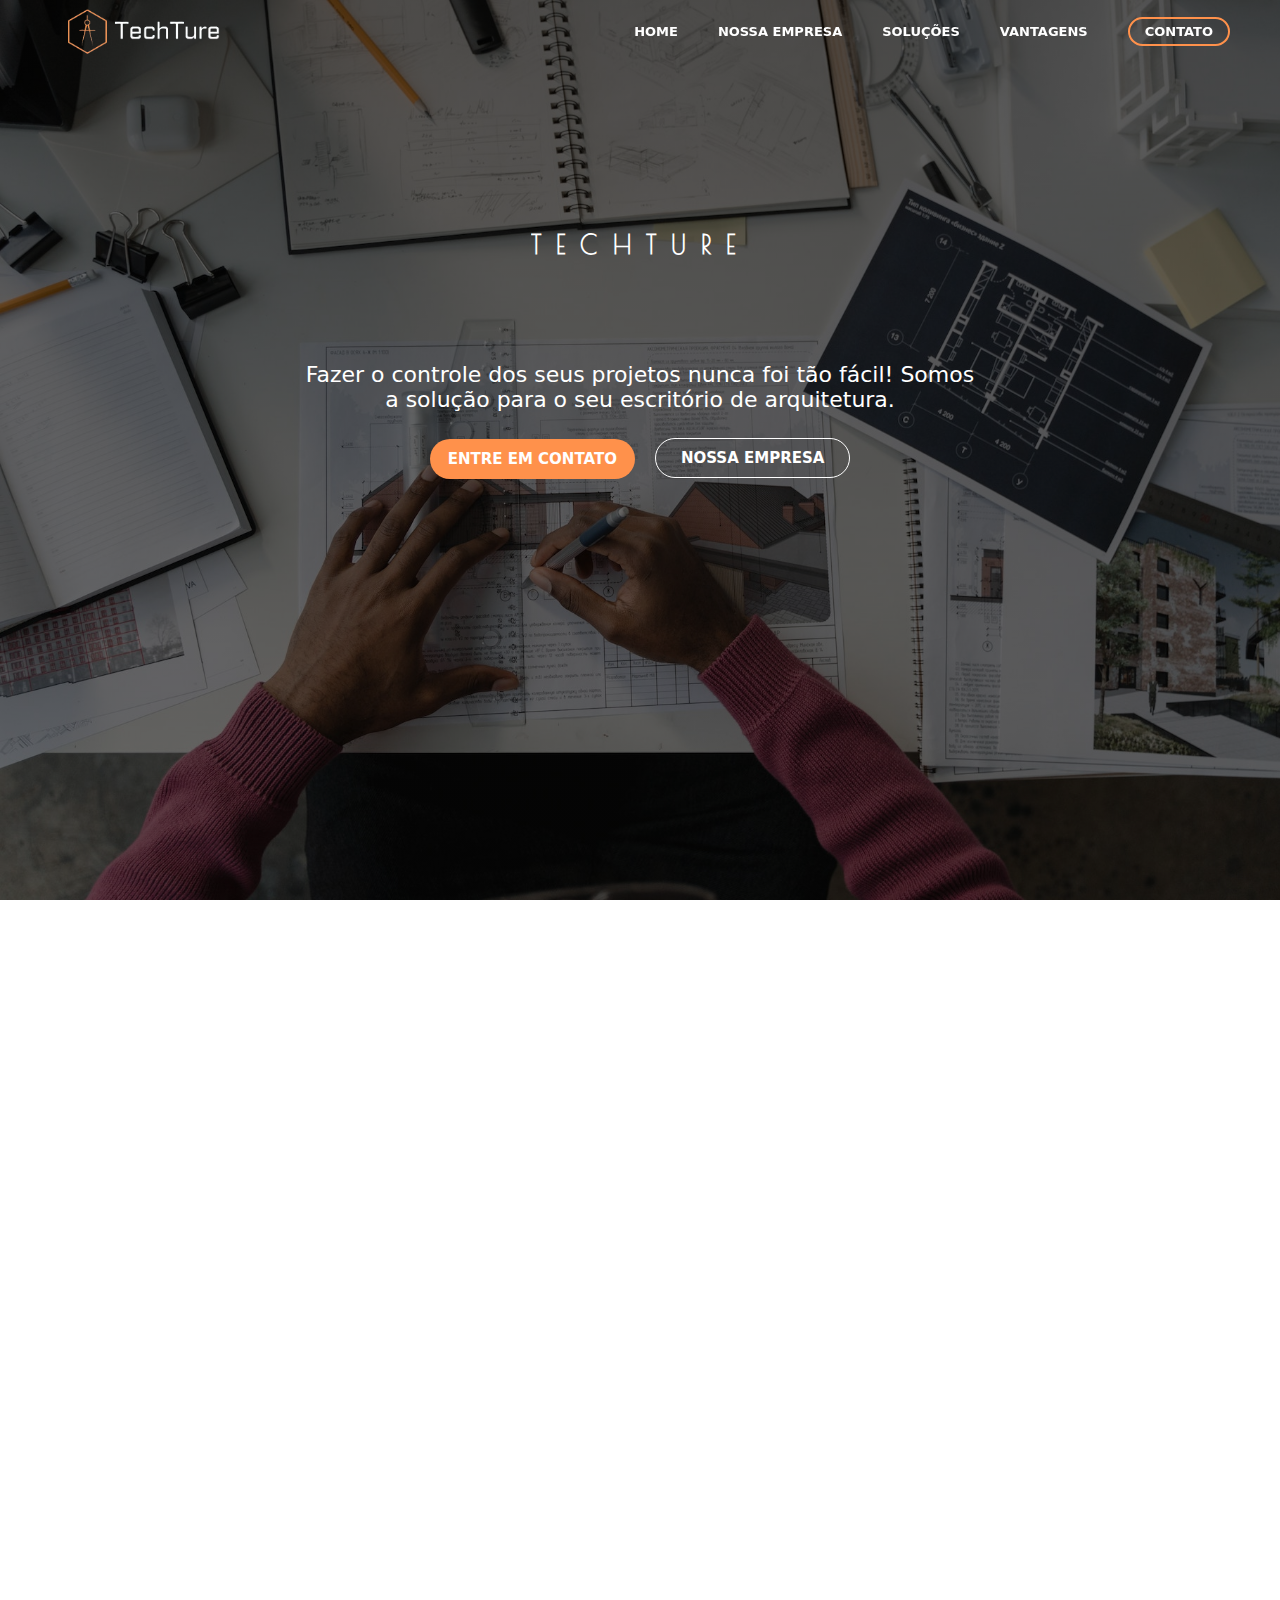
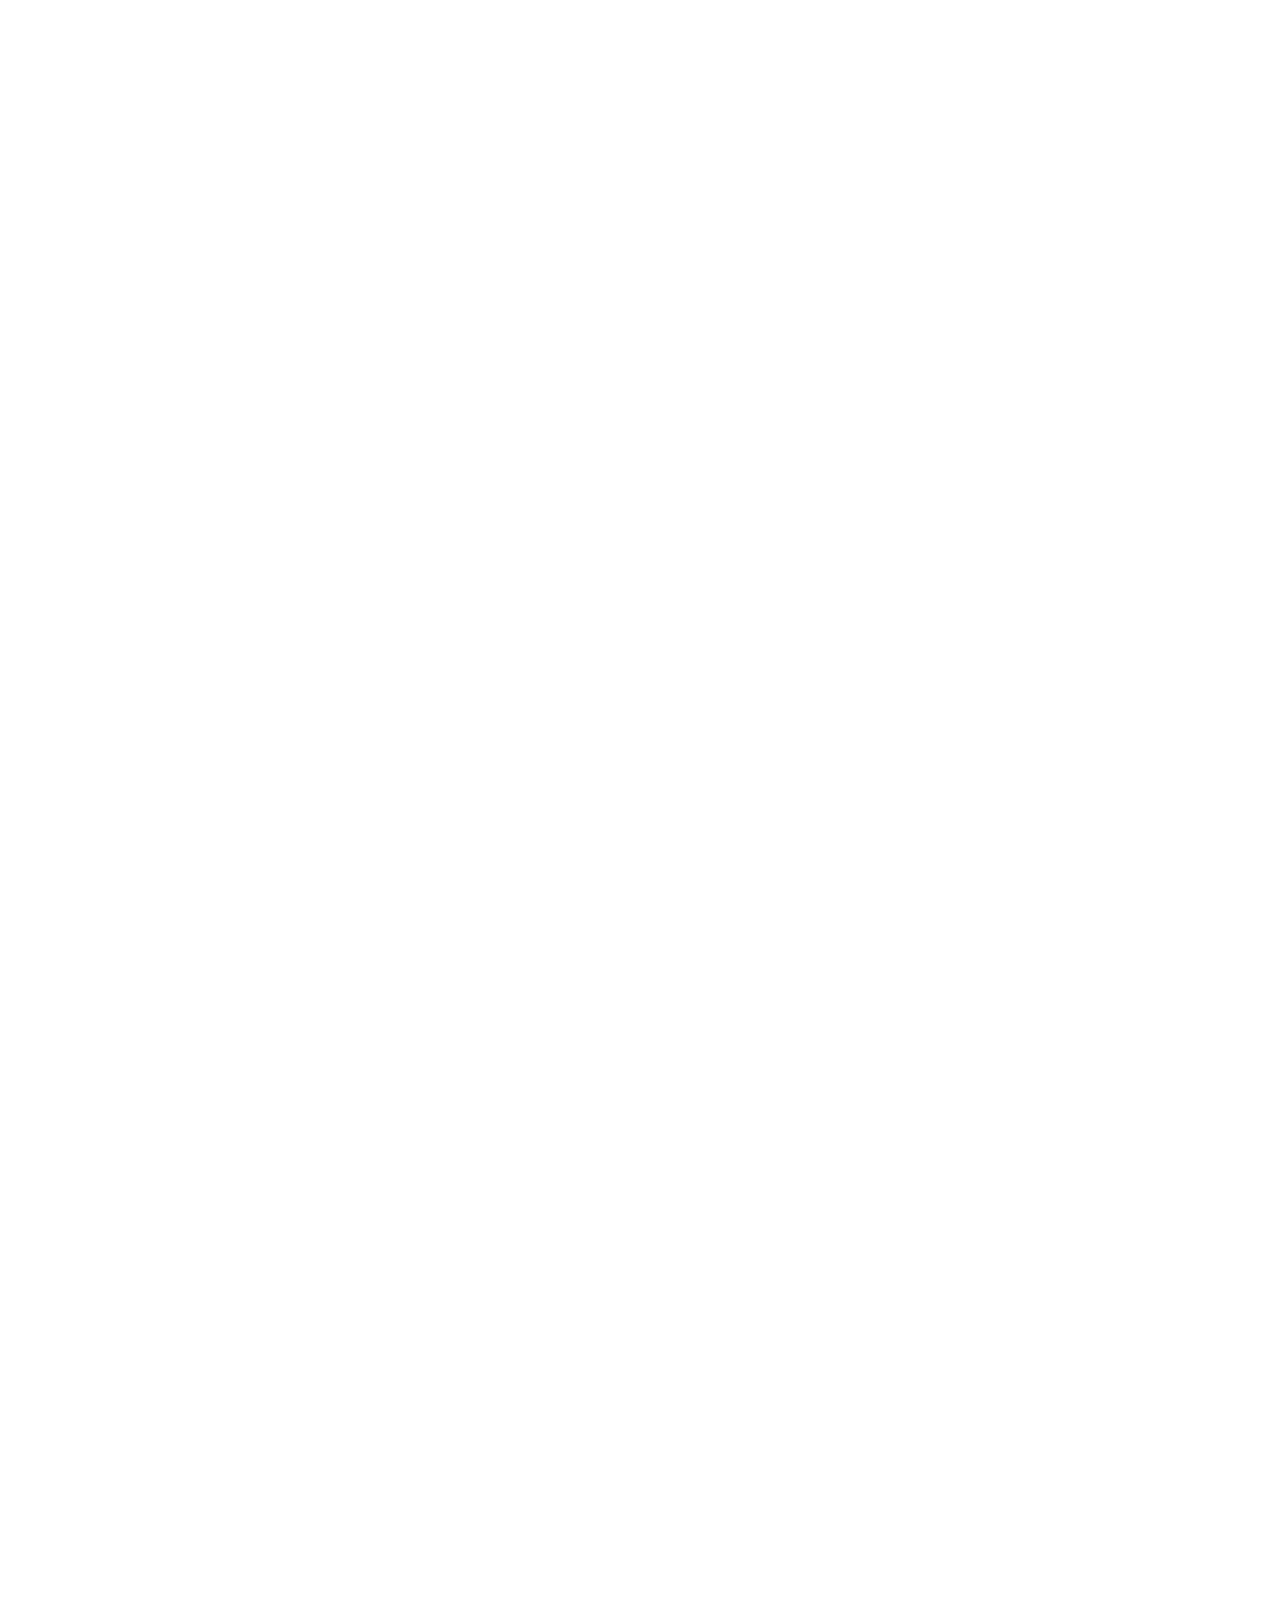
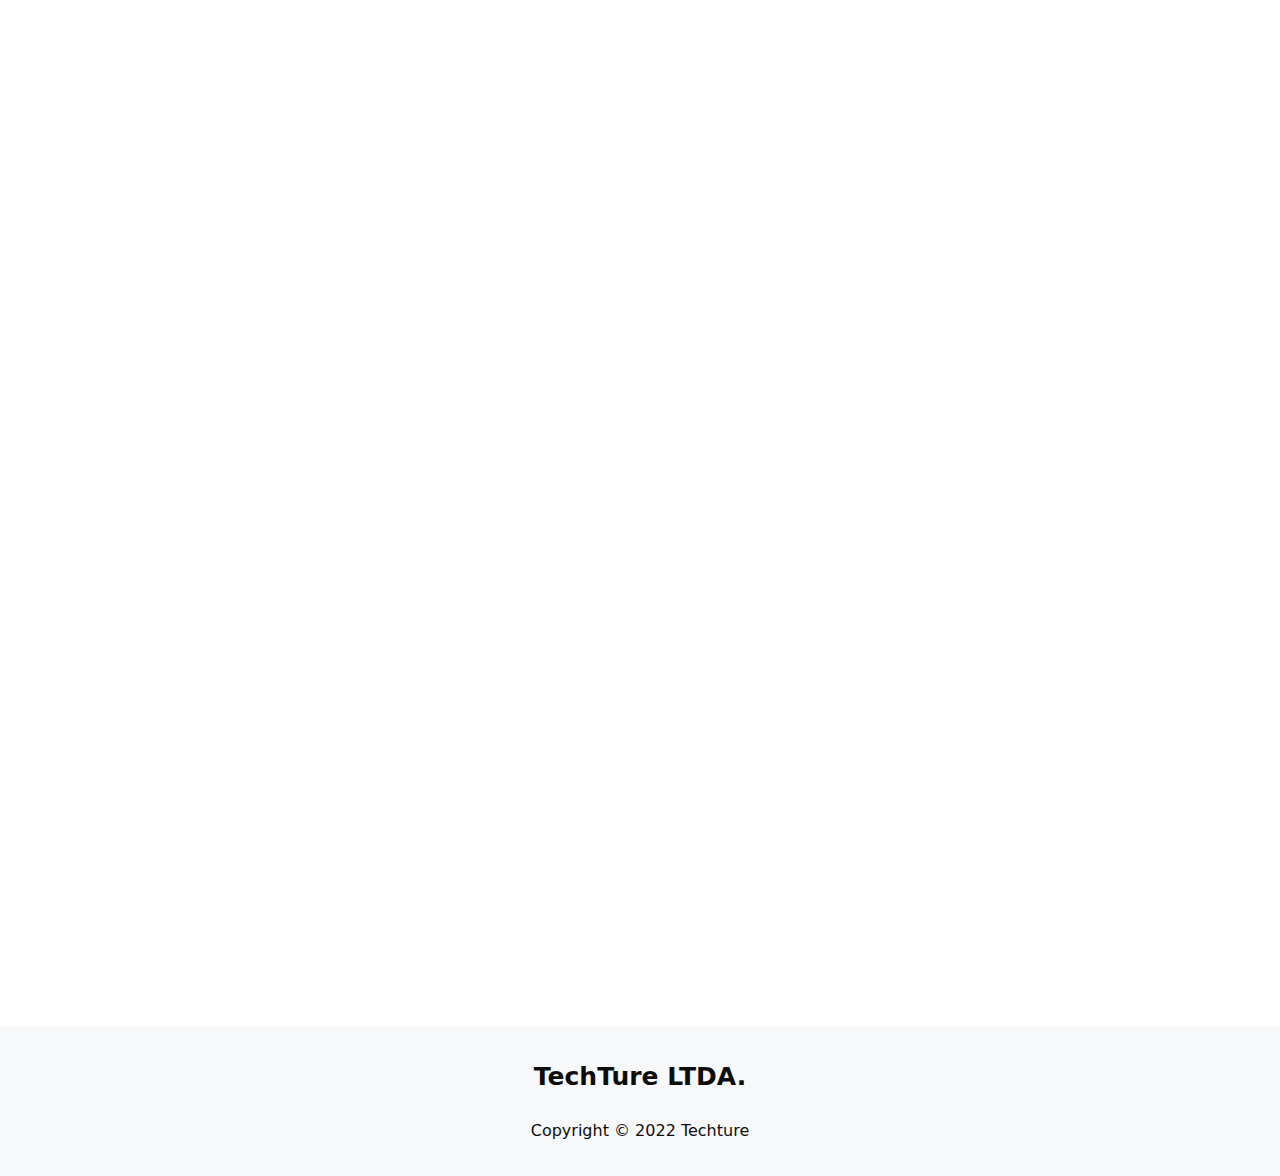
==== commit 62d0d0a9: "update dos textos" ====
--- a/index.html
+++ b/index.html
@@ -53,27 +53,26 @@
               <div id="text-solucao">
                 <h2>Nós temos as melhores soluções em sistemas
                   de controle de projetos para sua empresa</h2>
-                <p>Conheça nosso portifólio de soluções sobre o software da TechTure. Com ele você terá um maior controle e agilidade nos processos da sua empresa.
-                </p>
+                <p>Conheça nosso portifólio de soluções sobre o software da TechTure. Com ele você terá um maior controle e agilidade nos processos da sua empresa.</p>
               </div>
                 <div id="solucao_container">
     
                   <div class="solucao-card">
                        <img src="/" alt="imagem">
                        <h3>Software Integrado</h3>
-                       <p>Lorem ipsum dolor sit amet consectetur adipisicing.</p>
+                       <p>O nosso software é integrado com um site Potifólio, o que permite mais agilidade no atendimento ao cliente e um maior controle de seus projetos.</p>
                   </div>
   
                   <div class="solucao-card">
                       <img src="/techture-site/components/images/iteracao (2).png" alt="imagem">
                       <h3>Site Portifólio</h3>
-                      <p>Lorem ipsum dolor sit amet consectetur adipisicing.</p>
+                      <p>Disponibilizamos um site portifólio, no qual seus projetos podem ser visualizados, permitindo que seus clientes solicitem um orçamento ae entre em contato atráves do site.</p>
                   </div>
   
                   <div class="solucao-card">
                        <img src="/" alt="imagem">
-                       <h3>Gerenciador de projetos</h3>
-                       <p>Lorem ipsum dolor sit amet consectetur adipisicing.</p>
+                       <h3>Controle de projetos</h3>
+                       <p>Com nosso software você poderá controlar e analisar todos os seus projetos e clientes, </p>
                   </div>
                 </div>
 
@@ -85,7 +84,7 @@
                 <div class="line"></div>
                 <div id="text-vantagem">
                   <h2>Nossas Vantagens </h2>
-                  <p>Conheça algumas das nossas vantagens</p>
+                  <p>Somos uma solução inovadora e tecnológica para a sua empresa, conheça algumas das nossas vantagens.</p>
                 </div>
 
                 <div class="vantagem1">
@@ -129,7 +128,7 @@
 
         <section class="contact" id='contato_section' data-anime="up">
           <div class="container">
-            <div class="contact-box">
+           
               <div class="contact-info">
                 <h2>Entre em contato</h2>
                  <p>Abaixo estão nossos canais de comunicação no qual você pode tirar dúvidas, dar sugestões e/ou comentários, solicitar propostas, etc. 
@@ -200,7 +199,7 @@
                 <button type="submit"  id="btn-ctt">Enviar</button>
                </div>
             </div>
-          </div>
+         
         </section>
     </main>
 
--- a/techture-site/styles/style.css
+++ b/techture-site/styles/style.css
@@ -18,15 +18,16 @@
 
 * {
     font-family: system-ui, -apple-system, BlinkMacSystemFont, 'Segoe UI', Roboto, Oxygen, Ubuntu, Cantarell, 'Open Sans', 'Helvetica Neue', sans-serif ;
+    text-decoration: none;
     box-sizing: border-box;
-    text-decoration: none;
-    padding: 0;
+    padding:0;
     margin: 0;
     border: none;
     scroll-behavior: smooth;
 }
 
 body {
+     margin: 0;
      font-family: system-ui, -apple-system, BlinkMacSystemFont, 'Segoe UI', Roboto, Oxygen, Ubuntu, Cantarell, 'Open Sans', 'Helvetica Neue', sans-serif ;
      background-color: var(--light-color);
 }
@@ -41,7 +42,7 @@
   font-family: system-ui, -apple-system, BlinkMacSystemFont, 'Segoe UI', Roboto, Oxygen, Ubuntu, Cantarell, 'Open Sans', 'Helvetica Neue', sans-serif;
   background-color: var(--blue-color);
   color: var(--light-color);
-  padding: 12px 18px;
+  padding: 11px 18px;
   border: none;
   transition: .2s;
   border-radius: 20px;
@@ -58,7 +59,7 @@
   font-weight: 600;
   font-family: system-ui, -apple-system, BlinkMacSystemFont, 'Segoe UI', Roboto, Oxygen, Ubuntu, Cantarell, 'Open Sans', 'Helvetica Neue', sans-serif;
   color: var(--light-color);
-  padding: 12px 25px;
+  padding: 10px 25px;
   border: 1px solid var(--light-color);
   border-radius: 20px;
   
@@ -75,12 +76,12 @@
 
 header {
     display: flex;
-    justify-content: space-around;
+    justify-content: space-between;
     align-items: center;
     height: 60px;
     position: fixed;
     top: 0;
-    left: 0;
+    padding: 0 50px;
     width: 100%;
     background-color: rgba(0, 0, 0, 0);
     z-index: 1;
@@ -94,14 +95,15 @@
 }
 
 header .logo {
-  margin-top: 2px;
+  margin-top: 4px;
    width: 180px;
 }
 
 #menu-web {
     display: flex;
     list-style: none;
-    gap: 60px;
+    justify-content: space-between;
+    gap: 40px;
     margin-left: 20rem;
     
 }
@@ -111,7 +113,7 @@
     font-weight: 600;
     text-transform: uppercase;
     color: var(--light-color);
-    gap: 30px;
+    
 }
 
 #menu-web a:hover{
@@ -167,7 +169,7 @@
   margin-bottom: 1rem;
   font-weight: 400;
   font-size: 22px;
-  padding: 0 14.9rem;
+  padding: 0 170px;
   text-align: center;
 }
 
@@ -192,9 +194,11 @@
     font-family: 'Poiret One', cursive;
     overflow: hidden;
 }
+
 .type-animation{
   animation: typing 4s 1s normal;
 }
+
 @keyframes  typing{
   from{
     width: 0;
@@ -207,7 +211,7 @@
 /*line*/
 
 .line {
-    width: 100px;
+    width: 170px;
     height: 3px;
     background: var(--blue-color);
     display: flex;
@@ -217,25 +221,25 @@
 
 #solucao_section {
     background-color: var(--back-color);
-    display: flex;
-    flex-direction: column;
-    justify-content: center;
-    align-items: center;
     text-align: center;
     padding-top: 60px;
 
 }
 
-#solucao_section h3{
+.solucao-card  h3{
   font-size: 25px;
-  padding: 1rem  1rem;
+  padding: 1rem;
   color: var(--dark-color);
 }
 
-#solucao_section p {
+.solucao-card  h3:hover{
+  color: var(--blue-color);
+}
+.solucao-card  p {
     font-family:system-ui, -apple-system, BlinkMacSystemFont, 'Segoe UI', Roboto, Oxygen, Ubuntu, Cantarell, 'Open Sans', 'Helvetica Neue', sans-serif;
-    font-size: 20px;
-    width: 70%;
+    font-size: 18px;
+    width: 83%;
+    text-align: justify;
     margin-bottom: 20px;
     color: #5D5F64;
     font-weight: 400;
@@ -253,29 +257,28 @@
     padding-top: 20px;
     width: 100%;
     margin-bottom: 30px;
-    
+
 }
 
 #text-solucao h2{
-  font-weight: 600;
+  font-weight: 700;
   font-size: 35px;
-  padding: 0 15rem;
-  margin-bottom: 2rem;
-}
-
-#text-solucao p{
+  padding: 20px 220px;
+  
+}
+
+#text-solucao p {
   color: #5D5F64;
-  padding: 0 5rem;
+  padding: 0 18rem;
   font-weight: 400;
   font-size: 20px;
 }
 
 /* div dos container*/
 #solucao_container {
-    display: grid;
-    grid-template-columns: 1fr 1fr 1fr;
-    margin: 0 10px;
-    padding: 0 20px;
+    display: flex;
+    flex-direction: row;
+    justify-content: center;
     margin-bottom: 35px;
 }
 
@@ -283,19 +286,20 @@
 
 .solucao-card {
     background-color: var(--light-color);
-    width: 340px;
+    width: 360px;
     height: 360px;
-    padding: 25px 10px;
+    padding: 25px 5px;
     margin: 25px;
     border-radius: 10px;
-    border-top: 2px solid var(--blue-color);
-    border-left: 2px solid var(--blue-color);
+    border-top: 2px solid  rgb(233, 233, 233);
+    border-left: 2px solid  rgb(233, 233, 233);
     box-shadow: 20px 20px 30px rgba(0, 0, 0, 0.171);
     display: flex;
     flex-direction: column;
     align-items: center;
     
 }
+
 .img-fundo-solucao{
   width: 80%;
   background-attachment: fixed;
@@ -322,7 +326,7 @@
 
 #text-vantagem h2{
   font-size: 35px;
-  font-weight: 600;
+  font-weight: 700;
   color: var(--dark-color);
   font-family: system-ui, -apple-system, BlinkMacSystemFont, 'Segoe UI', Roboto, Oxygen, Ubuntu, Cantarell, 'Open Sans', 'Helvetica Neue', sans-serif;
 }
@@ -373,11 +377,12 @@
 .contact {
     position: relative;
     width: 100%;
-  }
-  
-  
-  
-.contact-box {
+    background-color: var(--gray-color);
+  }
+  
+  
+  
+.container {
     width: 100%;
     background-color: var(--gray-color);
     padding: 6rem 3.5rem;
--- a/techture-site/styles/responsive.css
+++ b/techture-site/styles/responsive.css
@@ -10,28 +10,16 @@
   }
 
 
-/* Extra small devices (phones, 600px and down) */
+/*(iphones, 600px) */
 @media only screen and (max-width: 600px) {
 
 
-    /*========================geral==========================*/
-
-    #sobremim_section,
-    #projetos_section,
-    #contato_section {
-        padding: 20px;
-    }
-
-
-
     /*=======================cabeçalho=======================*/
 
-    header{
-        gap: 70px;
-    }
 
     header .logo{
         width: 150px;
+        margin-left: -2rem;
         
     }
 
@@ -76,8 +64,8 @@
     #menu-web {
         display: block;
         position: absolute;
-        width: 100%;
-        top: 60px;
+        width: 80%;
+        top: 50px;
         right: 0px;
         background-color: var(--gray-color);
         z-index: 1000;
@@ -114,30 +102,31 @@
     }
 
     /*=========================seção inicial========================*/
-
-
+    
     #inicio_divCentral {
         display: flex;
         flex-direction: column;
         justify-content: space-between;
-        align-items: center;
-        text-align: center;
+        align-items: flex-start;
         gap: 15px;
-        margin-top: 10px;
-        margin-bottom: 0px;
-    }
-
+        
+    }
+    
     #inicio_section  .title-inicio {
         font-size: 14px;
-        
+        text-align: left;
+        padding: 0 2px;
     }
 
     #inicio_section  .text-inicio{
-        font-size: 30px;
-    }
+        font-size: 38px;
+        text-align: left;
+    }
+
     #inicio_section  .text2-inicio{
-        font-size: 15px;
-        margin: 0 -14.5rem;
+        font-size: 16px;
+        text-align: left;
+        padding: 0 2px;
     }
 
     .button-inicio{
@@ -150,52 +139,220 @@
     .btn2-inicio{
         font-size: 12px;
     }
-    /*=========================seção sobre mim======================*/
-
-    #sobremim_section p {
-        font-size: 15px;
-        width: 80%;
-        margin-bottom: 10px;
-    }
-
-    #sobremim_section div{
-        display: flex;
+    /*=========================seção solucao======================*/
+       
+        
+    .line {
+        width: 100px;
+        margin: 0 1rem 0 1.5rem;
+       
+        
+    }
+
+    #text-solucao{
+        display: block;
+        
+    } 
+
+    #text-solucao h2{
+        
+        text-align: left;
+        font-size: 23px;
+        padding: 0 20px;
+       
+    }
+    
+    #text-solucao p{
+        margin: 20px;
+        padding: 10px 0.2rem;
+        text-align: left;
+        font-size: 18px;
+    }
+       
+        
+      /* div dos container*/
+    .solucao-card  h3{
+        font-size: 20px;
+       
+    }
+    
+    .solucao-card  p {
+        font-family:system-ui, -apple-system, BlinkMacSystemFont, 'Segoe UI', Roboto, Oxygen, Ubuntu, Cantarell, 'Open Sans', 'Helvetica Neue', sans-serif;
+        font-size: 16px;
+        
+    }
+
+     
+    #solucao_container {
+        display: flex;
+        flex-direction: column;
         align-items: center;
-        justify-content: space-around;
-        width: 90%;
-        margin-bottom: 35px;
-        
-    }
-
-
-    /*===================== seção projetos ===================*/
-
-    #projetos_container {
-        display: grid;
-        grid-template-columns: 1fr;
-    }
+        
+    }
+
+
+
+    .solucao-card {
+        width: 300px;
+        height: 340px;
+        padding: 25px 5px;
+        
+        
+    }
+    
+    
+.img-fundo-solucao{
+    width: 100%;
+  }
+
+    /*===================== seção vantagem ===================*/
+    
+.icon-vantagem{
+    width: 89px;
+  }
+  
+  #text-vantagem{
+  display: flex;
+  flex-direction: ;
+  align-items: flex-start;
+  
+  }
+  
+  #text-vantagem h2{
+    font-size: 23px;
+    font-weight: 700;
+    padding: 0 20px;
+}
+  
+  #text-vantagem p{
+    font-size: 18px;
+    margin: -10px;
+  }
+  
+  .vantagem1, .vantagem2, .vantagem3{
+    display: flex;
+    flex-direction: row;
+    align-items: flex-start;
+    text-align: left;
+    padding:30px 15px;
+    margin-bottom: 3rem;
+  }
+  
+  
+  #vantagem_section h3{
+    font-size: 18px;
+  }
+  #vantagem_section  p{
+    font-size: 15px;
+   
+  }
 
 
     /*===================== seção contato ===================*/
 
-    #contato_section p {
-        font-size: 18px;
-    }
-
-    #contato_section div{
-        display: flex;
-        align-items: center;
-        justify-content: space-around;
-        width: 90%;
-        margin-bottom: 35px;
-        color: #FFECD1;
-    }
-
-
+   
+    
+      .contact-info {
+        display: flex;
+        flex-direction: column;
+       
+
+      }
+      .contact-info h2{
+        font-size: 25px;
+      }
+      .contact-info p{
+        padding-right: 0.8rem;
+        font-size: 16px;
+      }  
+    
+      .container{
+        padding: 3rem 2rem;
+        display: flex;
+        flex-direction: column;
+      }
+    
+      .contact:before {
+        background-size: 200%;
+      }
+
+      .contact-form{
+        margin-top: 3rem;
+      }
+
+      .contact-form .row {
+        grid-column-gap: 0.3rem;
+      }
+
+      .contact-form .title {
+        font-size: 22px;
+      }
+    
+      .contact-input {
+        font-size: 0.8rem;
+        padding: 0.8rem 1.4rem;
+        margin: 0.25rem 0;
+      }
+
+      #btn-ctt {
+        padding: 10px 20px;
+        font-size: 20px;
+    }
+    
+    /* End Responsive */
+
+
+/*(android, 600px) */
+@media only screen and (max-width: 360px) {
+      
+    #inicio_section  .title-inicio {
+        font-size: 14px;
+        text-align: left;
+        padding: 0 2px;
+    }
+
+    #inicio_section  .text-inicio{
+        font-size: 36px;
+        text-align: left;
+    }
+
+    #inicio_section  .text2-inicio{
+        font-size: 16px;
+        text-align: left;
+        padding: 0 2px;
+    }
+
+    .button-inicio{
+        gap: 14px;
+    }
+    .button{
+        font-size: 10px;
+    }
+
+    .btn2-inicio{
+        font-size: 10px
 }
 
 @media only screen and (max-width: 884px) and (min-width: 600px) {
 
+        
+    header {
+      
+        padding: 0 10px;
+        width: 100%;
+        background-color: rgba(0, 0, 0, 0);
+        z-index: 1;
+        
+    }
+     
+    #botao-mobile {
+        display: flex;
+        border: none;
+        background-color: rgba(0, 0, 0, 0);
+        cursor: pointer;
+        width: 10px;
+    }
+   
     #inicio_divCentral {
         display: flex;
         flex-direction: column;
@@ -215,6 +372,3 @@
     #projetos_container {
         display: grid;
         grid-template-columns: 1fr 1fr;
-    }
-
-}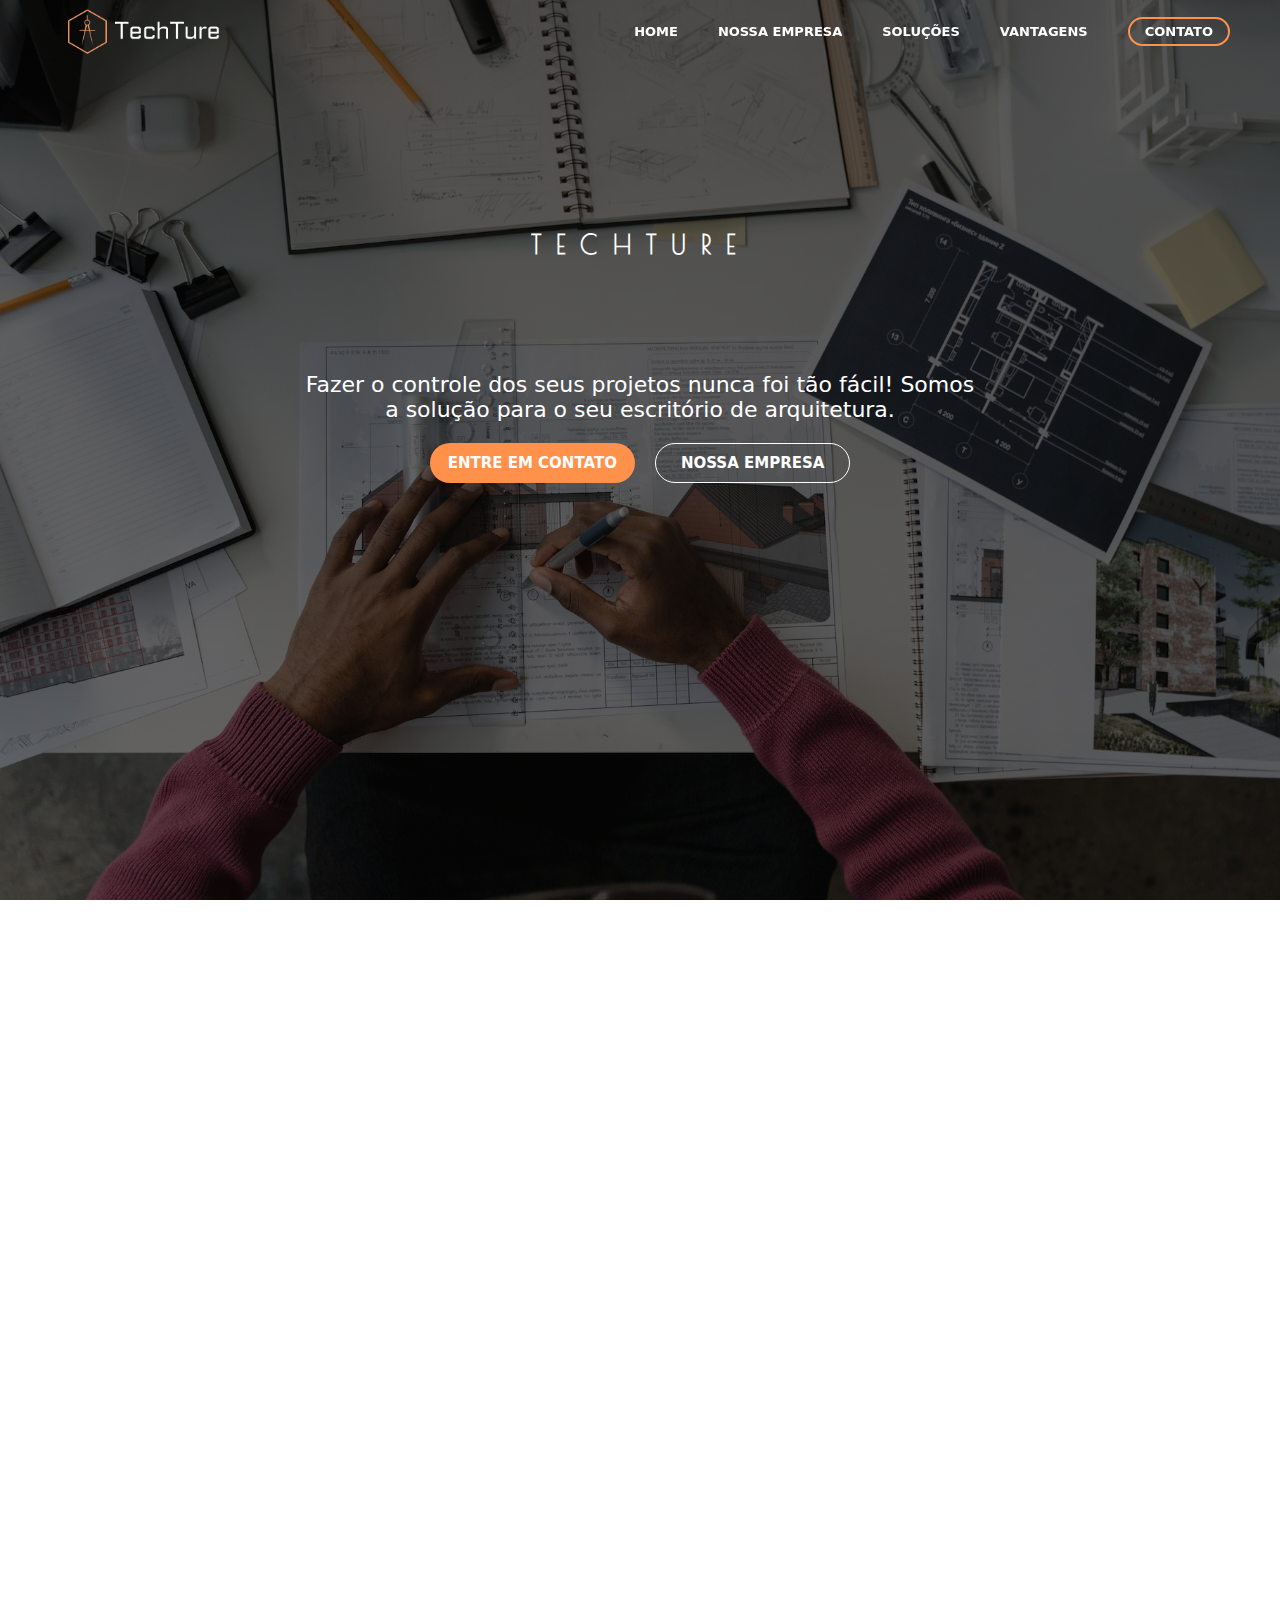
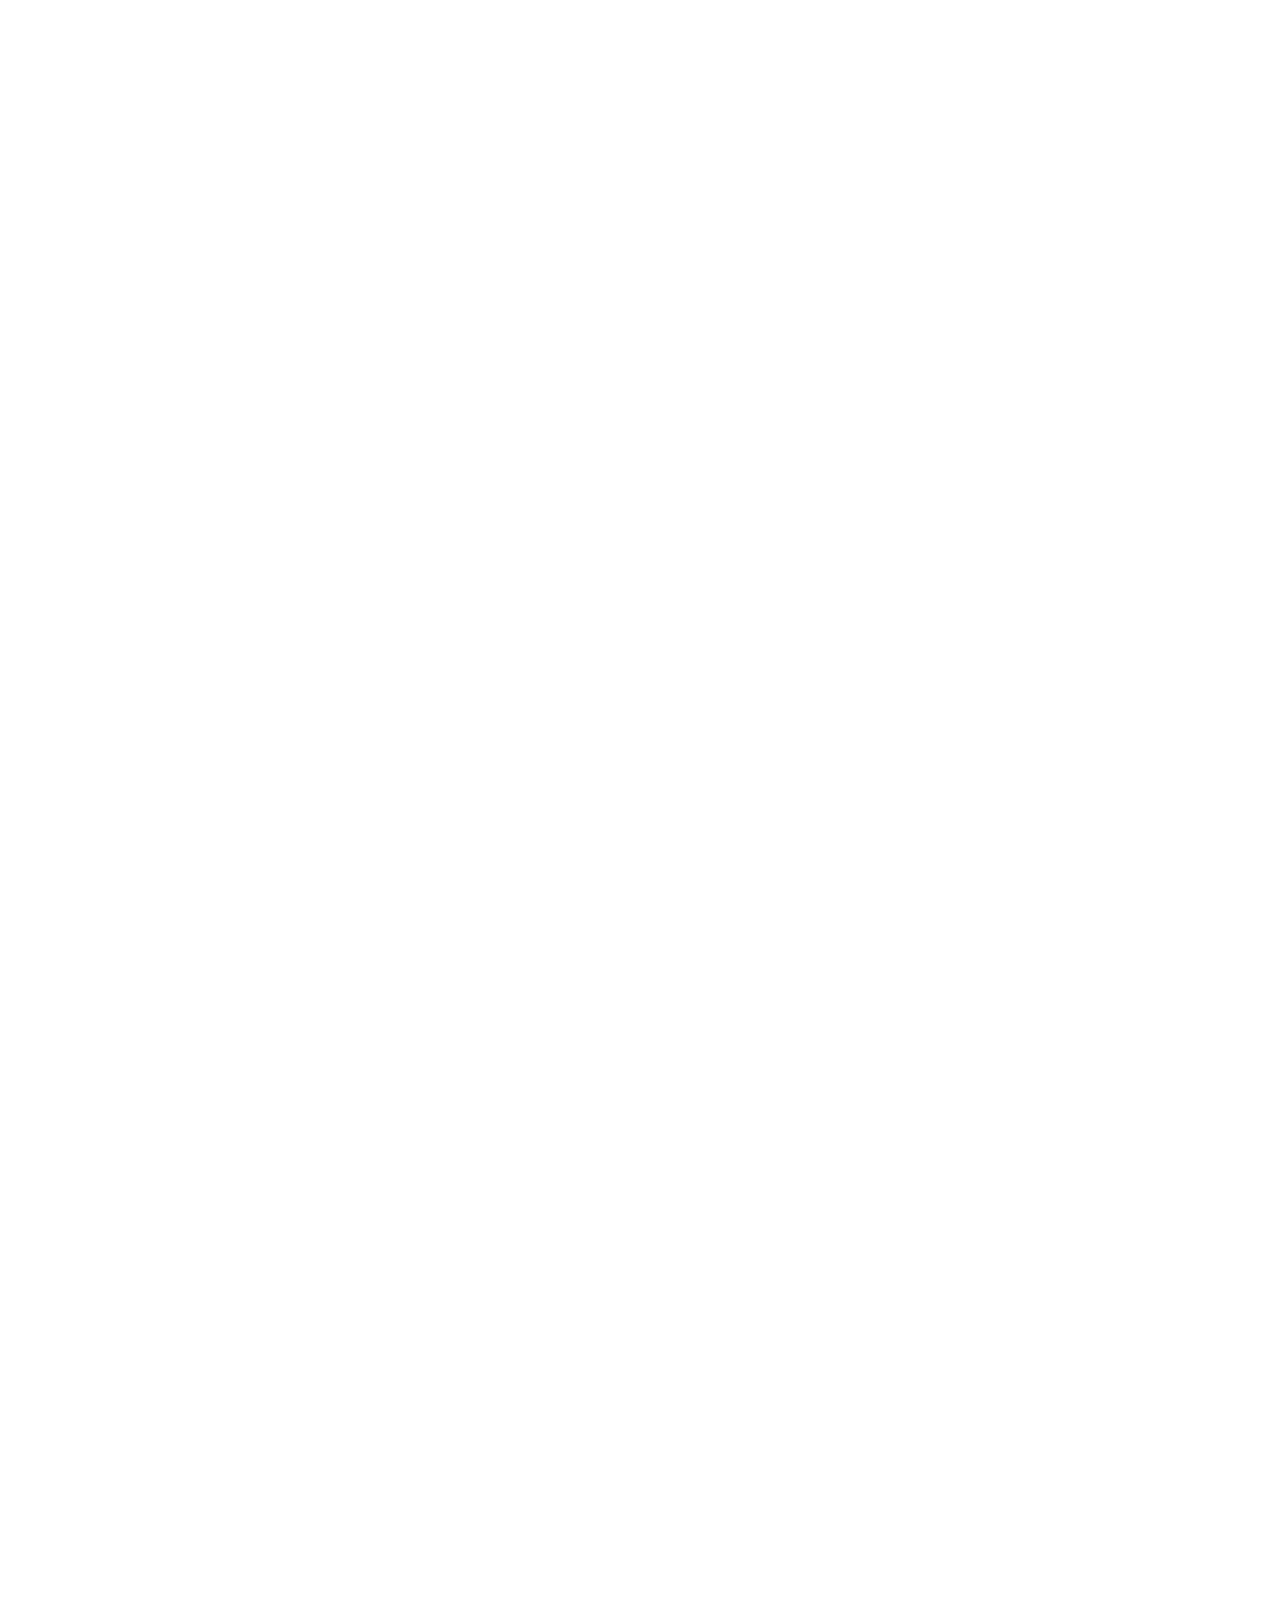
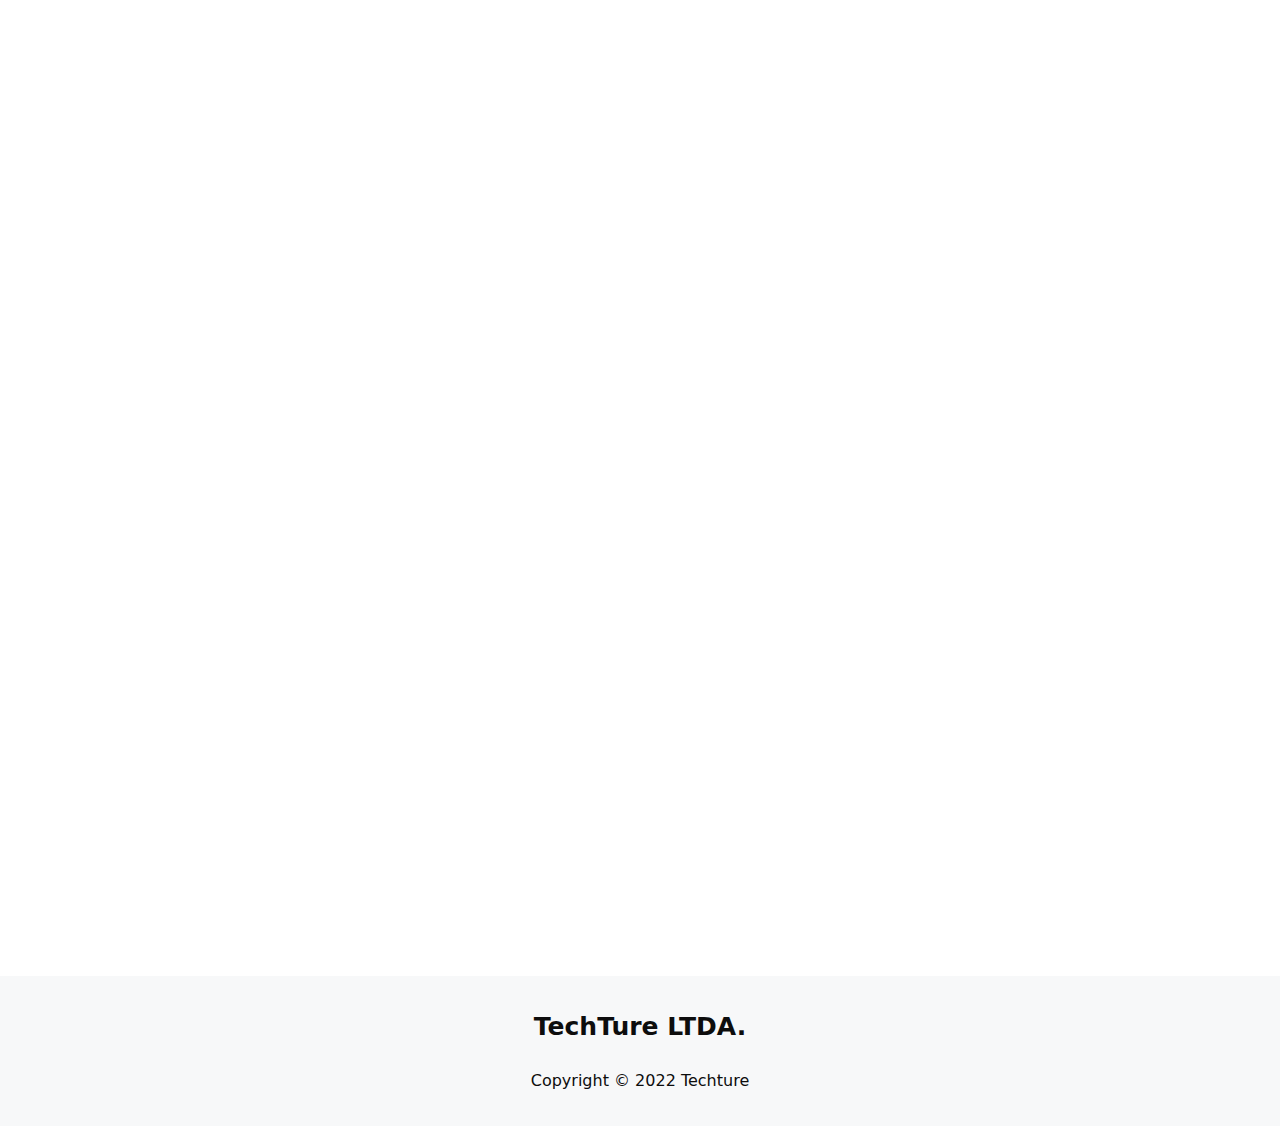
==== commit 481b89f4: "update-icons" ====
--- a/index.html
+++ b/index.html
@@ -42,8 +42,8 @@
                         <div>
                           <a href="#contato_section" class="button" >Entre em contato</a> 
                        </div>
-                       <div  
-                           <a  class="btn2-inicio" href="#sobrenos_section">Nossa empresa</a>
+                       <div>
+                           <a href= "https://techture.vercel.app/nossaEmpresa.html" class="btn2-inicio" >Nossa empresa</a>
                        </div>
                 </div>
             </section>
@@ -57,22 +57,22 @@
               </div>
                 <div id="solucao_container">
     
-                  <div class="solucao-card">
-                       <img src="/" alt="imagem">
+                  <div class="card-solucao">
+                       <img src="./techture-site/components/images/internet (2).png" alt="imagem">
                        <h3>Software Integrado</h3>
                        <p>O nosso software é integrado com um site Potifólio, o que permite mais agilidade no atendimento ao cliente e um maior controle de seus projetos.</p>
                   </div>
   
-                  <div class="solucao-card">
-                      <img src="/techture-site/components/images/iteracao (2).png" alt="imagem">
+                  <div class="card-solucao">
+                      <img src="/techture-site/components/images/internet (1).png" alt="imagem">
                       <h3>Site Portifólio</h3>
-                      <p>Disponibilizamos um site portifólio, no qual seus projetos podem ser visualizados, permitindo que seus clientes solicitem um orçamento ae entre em contato atráves do site.</p>
-                  </div>
-  
-                  <div class="solucao-card">
-                       <img src="/" alt="imagem">
+                      <p>Disponibilizamos um site portifólio, no qual seus projetos podem ser visualizados, permitindo que seus clientes solicitem um orçamento e entre em contato atráves do site.</p>
+                  </div>
+  
+                  <div class="card-solucao">
+                       <img src="./techture-site/components/images/gerenciamento-de-projetos.png" alt="imagem">
                        <h3>Controle de projetos</h3>
-                       <p>Com nosso software você poderá controlar e analisar todos os seus projetos e clientes, </p>
+                       <p>Com nosso software você poderá controlar e analisar todos os seus projetos, além de poder compartilhar com seus clientes.</p>
                   </div>
                 </div>
 
@@ -80,10 +80,12 @@
        
             </section>
     
-            <section id='vantagem_section' data-anime="up">
+            <section id="vantagem_section" data-anime="up">
+
                 <div class="line"></div>
-                <div id="text-vantagem">
-                  <h2>Nossas Vantagens </h2>
+
+                <div id="txt-vantagem">
+                  <h2>Nossas Vantagens</h2>
                   <p>Somos uma solução inovadora e tecnológica para a sua empresa, conheça algumas das nossas vantagens.</p>
                 </div>
 
@@ -100,31 +102,29 @@
                <div class="vantagem2">
                  
                   <div class="text-vantagem1">
-                    <h3>Vantagem 1</h3>
-                    <p>Lorem ipsum dolor sit amet consectetur, adipisicing elit. Dignissimos inventore nam esse rerum odio officiis deserunt ad alias quibusdam in.</p>
+                    <h3>Brienfig Online</h3>
+                    <p>Com a integração do nosso software com o site, que é disponibilizado e personalizado para sua empresa, será possível preencher o briefing diretamente do site, assim, dando mais agilidade aos seus processos.</p>
                  </div>
         
                  <div>
-                   <img src="" alt="image">
+                   <img  class="icon-vantagem" src="./techture-site/components/images/breve.png" alt="image">
                   </div>
                 
              </div>
 
               <div class="vantagem3">
                   <div>
-                    <img src="" alt="image">
+                    <img  class="icon-vantagem"  src="./techture-site/components/images/acesso.png" alt="image">
                   </div>
                   <div class="text-vantagem1">
-                    <h3>Vantagem 1</h3>
-                    <p>Lorem ipsum dolor sit amet consectetur, adipisicing elit. Dignissimos inventore nam esse rerum odio officiis deserunt ad alias quibusdam in.</p>
+                    <h3>Acesso rápido</h3>
+                    <p>Você terá acesso rápido à todos os documentos e informações dos seus projetos.</p>
                   </div>
              </div>
-                    
-    
-          
-    
+                  
        
         </section>
+
 
         <section class="contact" id='contato_section' data-anime="up">
           <div class="container">
@@ -215,8 +215,12 @@
         <script src="/techture-site/js/script.js"></script>
         <script src="/techture-site/js/vanilla tilt.js"></script>
         <script>
-          VanillaTilt.init(document.querySelectorAll(".solucao-card"));
-         
+            VanillaTilt.init(document.querySelectorAll(".card-solucao"), {
+                max: 25,
+                speed:400,
+                glare:true,
+                "max-glare": 1,
+    });         
         </script>
     </body>
     
--- a/techture-site/styles/style.css
+++ b/techture-site/styles/style.css
@@ -27,12 +27,9 @@
 }
 
 body {
-     margin: 0;
      font-family: system-ui, -apple-system, BlinkMacSystemFont, 'Segoe UI', Roboto, Oxygen, Ubuntu, Cantarell, 'Open Sans', 'Helvetica Neue', sans-serif ;
      background-color: var(--light-color);
 }
-
-
 
 
 .button{
@@ -84,13 +81,13 @@
     padding: 0 50px;
     width: 100%;
     background-color: rgba(0, 0, 0, 0);
-    z-index: 1;
-    
+    z-index: 1;  
 }
 
 header.ativo{
     background-color: var(--gray-color);
     border-bottom: none;
+    top: 0;
     transition: .5s;
 }
 
@@ -103,9 +100,7 @@
     display: flex;
     list-style: none;
     justify-content: space-between;
-    gap: 40px;
-    margin-left: 20rem;
-    
+    gap: 40px; 
 }
 
 #menu-web a {
@@ -113,7 +108,7 @@
     font-weight: 600;
     text-transform: uppercase;
     color: var(--light-color);
-    
+ 
 }
 
 #menu-web a:hover{
@@ -150,9 +145,8 @@
     margin: 0 auto;
     align-items: center;
     flex-direction: column;
-    gap: 10px;  
+    gap: 15px;  
     
- 
 }
 
  .text-inicio{
@@ -164,6 +158,7 @@
     font-family: 'Kanit', sans-serif;
     visibility: hidden;
 }
+
  .text2-inicio{
   color: var(--light-color);
   margin-bottom: 1rem;
@@ -226,16 +221,17 @@
 
 }
 
-.solucao-card  h3{
+.card-solucao   h3{
   font-size: 25px;
   padding: 1rem;
   color: var(--dark-color);
 }
 
-.solucao-card  h3:hover{
+.card-solucao   h3:hover{
   color: var(--blue-color);
 }
-.solucao-card  p {
+
+.card-solucao  p {
     font-family:system-ui, -apple-system, BlinkMacSystemFont, 'Segoe UI', Roboto, Oxygen, Ubuntu, Cantarell, 'Open Sans', 'Helvetica Neue', sans-serif;
     font-size: 18px;
     width: 83%;
@@ -249,29 +245,24 @@
 
 
 #text-solucao{
-    display: flex;
-    flex-direction: column;
-    justify-content: center;
-    align-items: center;
-    text-align: center;
-    padding-top: 20px;
-    width: 100%;
-    margin-bottom: 30px;
-
+   display: flex;
+   flex-direction: column;
+   align-items: center;
+   padding: 1rem 13rem;
+   text-align: center;
 }
 
 #text-solucao h2{
   font-weight: 700;
   font-size: 35px;
-  padding: 20px 220px;
   
 }
 
 #text-solucao p {
   color: #5D5F64;
-  padding: 0 18rem;
   font-weight: 400;
   font-size: 20px;
+  padding-top: 20px;
 }
 
 /* div dos container*/
@@ -284,7 +275,7 @@
 
 
 
-.solucao-card {
+.card-solucao {
     background-color: var(--light-color);
     width: 360px;
     height: 360px;
@@ -299,6 +290,9 @@
     align-items: center;
     
 }
+.card-solucao img{
+  width: 80px;
+}
 
 .img-fundo-solucao{
   width: 80%;
@@ -314,27 +308,27 @@
 }
 
 .icon-vantagem{
-  width: 190px;
-}
-
-#text-vantagem{
+  width: 170px;
+}
+
+#txt-vantagem{
 display: flex;
 flex-direction: column;
 align-items: center;
 padding: 20px 0;
 }
 
-#text-vantagem h2{
+#txt-vantagem h2{
   font-size: 35px;
   font-weight: 700;
   color: var(--dark-color);
   font-family: system-ui, -apple-system, BlinkMacSystemFont, 'Segoe UI', Roboto, Oxygen, Ubuntu, Cantarell, 'Open Sans', 'Helvetica Neue', sans-serif;
 }
 
-#text-vantagem p{
-  font-size: 20px;
+#txt-vantagem p{
+  font-size: 23px;
   color: #5D5F64;
-  padding: 0 3rem;
+  padding: 20px 0px;
   font-weight: 400;
   font-family: system-ui, -apple-system, BlinkMacSystemFont, 'Segoe UI', Roboto, Oxygen, Ubuntu, Cantarell, 'Open Sans', 'Helvetica Neue', sans-serif;
 }
@@ -342,37 +336,39 @@
 .vantagem1{
   display: flex;
   align-items: flex-end;
-  padding:30px 12rem;
-  margin-bottom: 10rem;
+  padding:30px 200px;
+  margin-bottom: 8rem;
 }
 
 .vantagem2{
   display: flex;
   align-items: flex-start;
   text-align: right;
-  padding: 20px 10rem;
-  margin-bottom: 10rem;
+  padding: 20px 200px;
+  margin-bottom: 8rem;
 }
 
 .vantagem3{
   display: flex;
   align-items: flex-end;
-  padding: 20px 10rem;
-  margin-bottom: 10rem;
-}
-
-#vantagem_section h3{
-  padding: 0 2rem;
+  padding: 20px 200px;
+  margin-bottom: 8rem;
+}
+
+.text-vantagem1 h3{
+  padding: 0 40px;
   font-size: 30px;
   color: var(--dark-color);
   font-family: system-ui, -apple-system, BlinkMacSystemFont, 'Segoe UI', Roboto, Oxygen, Ubuntu, Cantarell, 'Open Sans', 'Helvetica Neue', sans-serif;
 }
-#vantagem_section  p{
+.text-vantagem1  p{
   font-size: 20px;
   font-family: system-ui, -apple-system, BlinkMacSystemFont, 'Segoe UI', Roboto, Oxygen, Ubuntu, Cantarell, 'Open Sans', 'Helvetica Neue', sans-serif;
   color: #5D5F64;
-  padding: 1rem 2rem;
-}
+  padding: 1rem 40px;
+}
+
+
 /*===================== seção contato ===================*/
 .contact {
     position: relative;
--- a/techture-site/styles/responsive.css
+++ b/techture-site/styles/responsive.css
@@ -11,11 +11,10 @@
 
 
 /*(iphones, 600px) */
-@media only screen and (max-width: 600px) {
-
+
+@media screen and (max-width: 600px) {
 
     /*=======================cabeçalho=======================*/
-
 
     header .logo{
         width: 150px;
@@ -64,7 +63,7 @@
     #menu-web {
         display: block;
         position: absolute;
-        width: 80%;
+        width: 60%;
         top: 50px;
         right: 0px;
         background-color: var(--gray-color);
@@ -77,7 +76,7 @@
 
     #navegar.active #menu-web {
         
-        height: calc(100vh - 60px);
+        height: 100vh;
         visibility: visible;
         overflow-y: auto;
     }
@@ -102,14 +101,13 @@
     }
 
     /*=========================seção inicial========================*/
+    #inicio_section{
+        padding-top: 200px;
+    }
     
     #inicio_divCentral {
-        display: flex;
-        flex-direction: column;
-        justify-content: space-between;
         align-items: flex-start;
         gap: 15px;
-        
     }
     
     #inicio_section  .title-inicio {
@@ -133,51 +131,44 @@
         gap: 10px;
     }
     .button{
-        font-size: 12px;
+        font-size: 10px;
     }
 
     .btn2-inicio{
-        font-size: 12px;
+        font-size: 10px;
     }
     /*=========================seção solucao======================*/
        
-        
+    
+    
     .line {
         width: 100px;
-        margin: 0 1rem 0 1.5rem;
+        margin: 0 1rem 0 1.5rem;   
+    }
+
+    #text-solucao{ 
+       padding: 2rem; 
+    } 
+
+    #text-solucao h2{
+        text-align: left;
+        font-size: 23px;
+        
+    }
+    
+    #text-solucao p{
+        text-align: left;
+        font-size: 18px;
+    }
        
         
-    }
-
-    #text-solucao{
-        display: block;
-        
-    } 
-
-    #text-solucao h2{
-        
-        text-align: left;
-        font-size: 23px;
-        padding: 0 20px;
-       
-    }
-    
-    #text-solucao p{
-        margin: 20px;
-        padding: 10px 0.2rem;
-        text-align: left;
-        font-size: 18px;
-    }
-       
-        
-      /* div dos container*/
-    .solucao-card  h3{
+/* div dos container*/
+    .card-solucao  h3{
         font-size: 20px;
        
-    }
-    
-    .solucao-card  p {
-        font-family:system-ui, -apple-system, BlinkMacSystemFont, 'Segoe UI', Roboto, Oxygen, Ubuntu, Cantarell, 'Open Sans', 'Helvetica Neue', sans-serif;
+    }      
+    
+    .card-solucao p {
         font-size: 16px;
         
     }
@@ -187,77 +178,84 @@
         display: flex;
         flex-direction: column;
         align-items: center;
-        
-    }
-
-
-
-    .solucao-card {
+        padding: 50px;
+    }
+
+
+
+   .card-solucao {
         width: 300px;
-        height: 340px;
+        height: 350px;
         padding: 25px 5px;
-        
-        
-    }
-    
-    
-.img-fundo-solucao{
-    width: 100%;
-  }
-
-    /*===================== seção vantagem ===================*/
-    
-.icon-vantagem{
-    width: 89px;
-  }
-  
-  #text-vantagem{
-  display: flex;
-  flex-direction: ;
-  align-items: flex-start;
-  
-  }
-  
-  #text-vantagem h2{
-    font-size: 23px;
-    font-weight: 700;
-    padding: 0 20px;
-}
-  
-  #text-vantagem p{
-    font-size: 18px;
-    margin: -10px;
-  }
-  
-  .vantagem1, .vantagem2, .vantagem3{
-    display: flex;
-    flex-direction: row;
+    }
+    
+    .card-solucao img{
+        width: 70px;
+    }
+
+
+    .img-fundo-solucao{
+        width: 100%;
+    }
+
+        /*===================== seção vantagem ===================*/
+        
+    .icon-vantagem{
+        width: 89px;
+    }
+    
+    #txt-vantagem {
     align-items: flex-start;
-    text-align: left;
-    padding:30px 15px;
-    margin-bottom: 3rem;
-  }
-  
-  
-  #vantagem_section h3{
-    font-size: 18px;
-  }
-  #vantagem_section  p{
-    font-size: 15px;
-   
-  }
+    
+    }
+    
+    #txt-vantagem h2{
+        font-size: 23px;
+        font-weight: 700;
+        padding: 0 20px;
+    }
+    
+    #txt-vantagem p {
+        font-size: 20px;
+        padding:  20px;
+    }
+    
+    .vantagem1,  .vantagem3{
+        display: flex;
+        flex-direction: column;
+        align-items: center;
+        text-align: center;
+        padding:30px;
+        margin-bottom: 1rem;
+    }
+    
+    .vantagem2{
+        display: flex;
+        flex-direction: column-reverse;
+        align-items: center;
+        text-align: center;
+        padding:30px;
+        margin-bottom: 1rem;
+    }
+    .text-vantagem1 h3{
+        font-size: 18px;
+        padding: 10px 0px;
+    }
+    .text-vantagem1  p{
+        font-size: 18px;
+        padding: 10px 0px;
+       
+    
+    }
 
 
     /*===================== seção contato ===================*/
-
-   
     
       .contact-info {
         display: flex;
         flex-direction: column;
-       
-
-      }
+      }
+
       .contact-info h2{
         font-size: 25px;
       }
@@ -298,12 +296,11 @@
         padding: 10px 20px;
         font-size: 20px;
     }
-    
-    /* End Responsive */
-
-
-/*(android, 600px) */
-@media only screen and (max-width: 360px) {
+}
+
+
+/*(android, 360px) */
+@media screen and (max-width: 360px) {
       
     #inicio_section  .title-inicio {
         font-size: 14px;
@@ -331,44 +328,8 @@
 
     .btn2-inicio{
         font-size: 10px
+    }
+
+
+
 }
-
-@media only screen and (max-width: 884px) and (min-width: 600px) {
-
-        
-    header {
-      
-        padding: 0 10px;
-        width: 100%;
-        background-color: rgba(0, 0, 0, 0);
-        z-index: 1;
-        
-    }
-     
-    #botao-mobile {
-        display: flex;
-        border: none;
-        background-color: rgba(0, 0, 0, 0);
-        cursor: pointer;
-        width: 10px;
-    }
-   
-    #inicio_divCentral {
-        display: flex;
-        flex-direction: column;
-        justify-content: space-between;
-        align-items: center;
-        text-align: center;
-        gap: 50px;
-        margin-top: 100px;
-        margin-bottom: 50px;
-    }
-
-    #inicio_section div h1 {
-        font-size: 45px;
-        margin-bottom: 50px;
-    }
-
-    #projetos_container {
-        display: grid;
-        grid-template-columns: 1fr 1fr;
